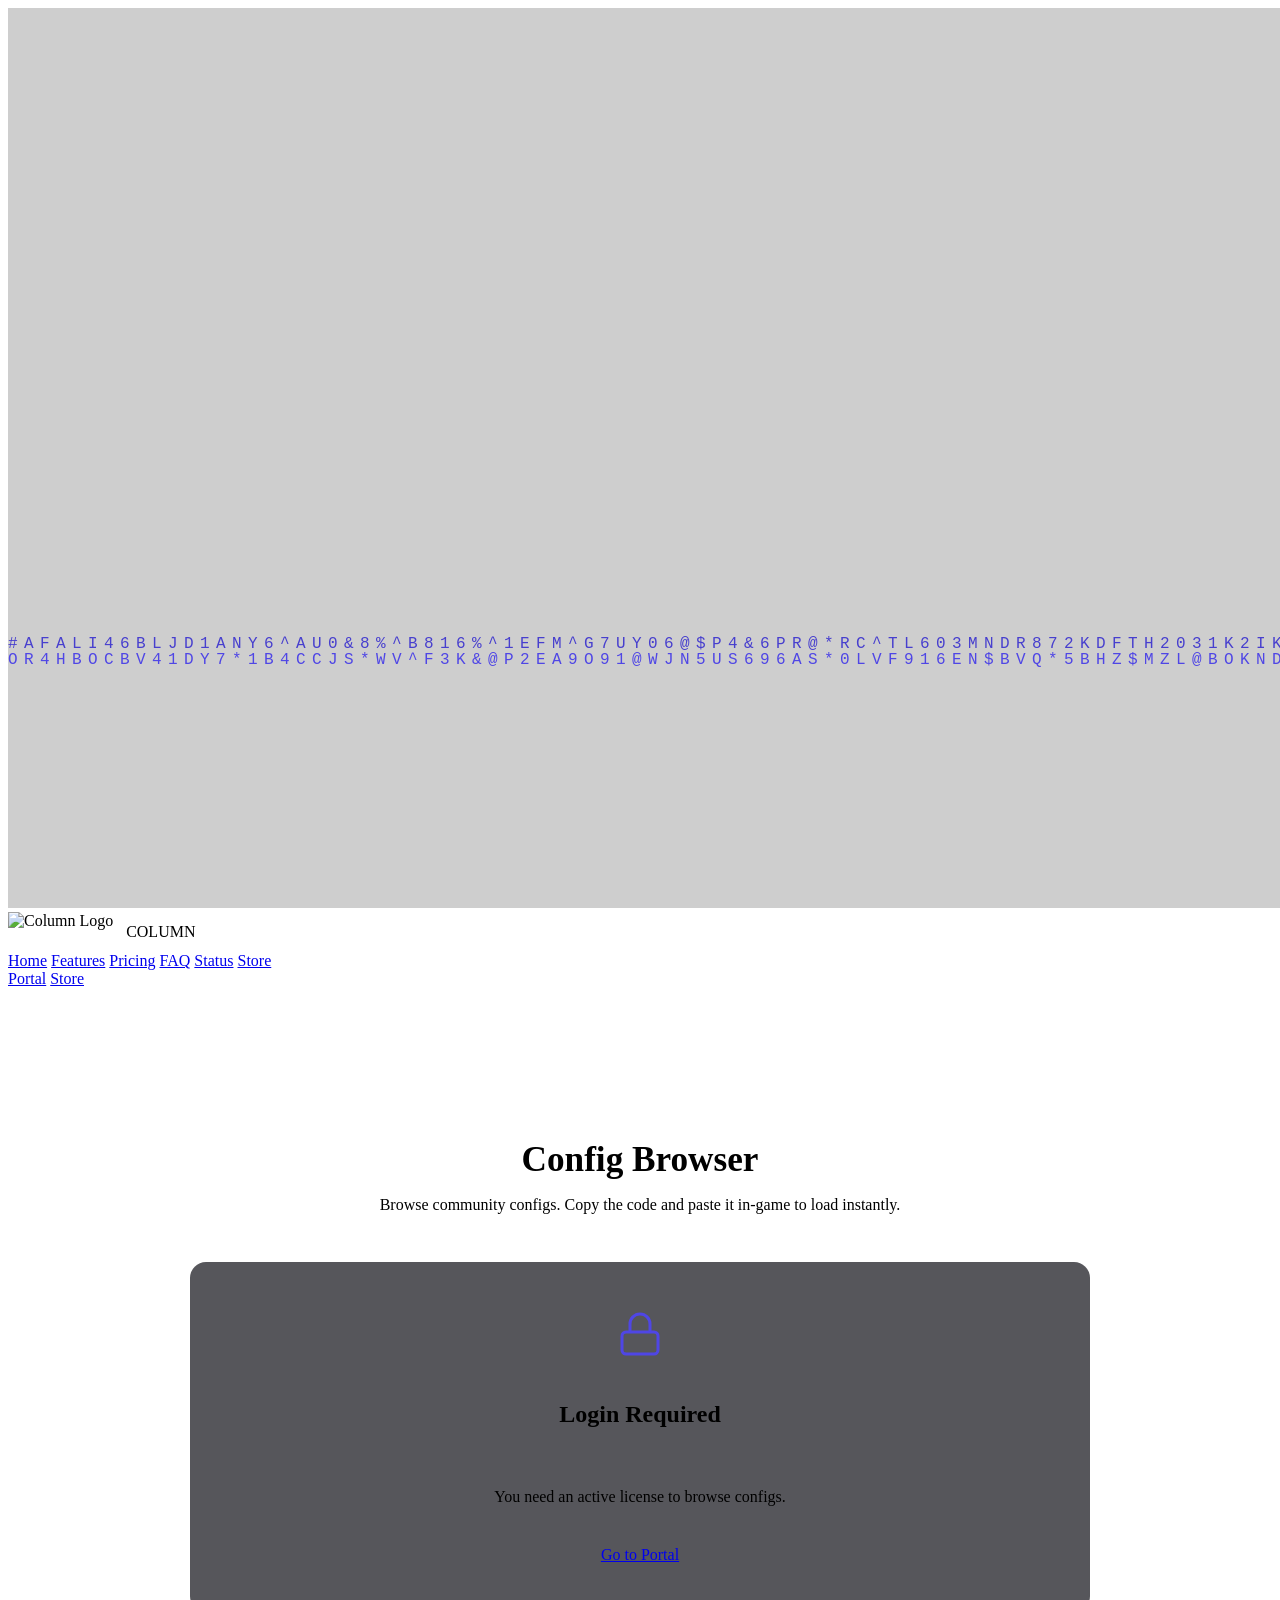
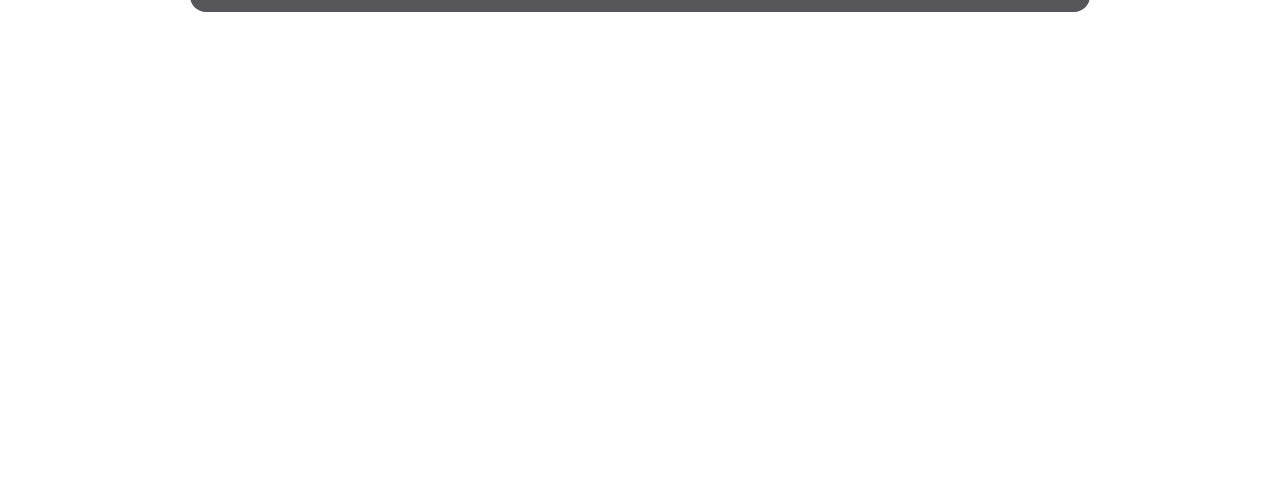
==== configs.html @ 1e124b10 "feat: add login-gated config upload/claim form to configs.html" ====
<!DOCTYPE html>
<html lang="en">
<head>
    <meta charset="UTF-8">
    <meta name="viewport" content="width=device-width, initial-scale=1.0">
    <title>Column - Config Browser</title>
    <meta property="og:title" content="Column | Config Browser">
    <meta property="og:description" content="Browse and share community configs for Column.">
    <meta property="og:image" content="https://raw.githubusercontent.com/columnndev/column/main/logo.png">
    <meta name="theme-color" content="#4f46e5">
    <link rel="preconnect" href="https://fonts.googleapis.com">
    <link rel="preconnect" href="https://fonts.gstatic.com" crossorigin>
    <link href="https://fonts.googleapis.com/css2?family=DM+Sans:ital,opsz,wght@0,9..40,300;0,9..40,400;0,9..40,500;0,9..40,600;0,9..40,700;0,9..40,800&family=Inter:wght@300;400;500;600;700&display=swap" rel="stylesheet">
    <link href="https://unpkg.com/aos@2.3.1/dist/aos.css" rel="stylesheet">
    <link rel="stylesheet" href="style.css">
    <script src="security.js"></script>
    <script src="config-api.js"></script>
    <style>
        .configs-container {
            min-height: 100vh;
            padding: 8rem 2rem 4rem;
            max-width: 900px;
            margin: 0 auto;
            position: relative;
            z-index: 10;
        }

        .configs-header {
            text-align: center;
            margin-bottom: 3rem;
        }

        .configs-header h1 { font-size: 2.2rem; margin-bottom: 0.5rem; }
        .configs-header p  { color: var(--text-muted); font-size: 1rem; }

        /* Auth gate */
        #auth-gate {
            display: flex;
            flex-direction: column;
            align-items: center;
            gap: 1.5rem;
            padding: 3rem;
            background: rgba(15,15,22,0.7);
            border: 1px solid var(--card-border);
            border-radius: 16px;
            text-align: center;
        }
        #auth-gate p { color: var(--text-muted); }

        /* Search + filter bar */
        .filter-bar {
            display: flex;
            gap: 12px;
            margin-bottom: 1.5rem;
            flex-wrap: wrap;
        }
        .filter-bar input {
            flex: 1;
            min-width: 180px;
            background: rgba(0,0,0,0.3);
            border: 1px solid rgba(255,255,255,0.1);
            color: white;
            padding: 0.75rem 1rem;
            border-radius: 8px;
            font-family: var(--font-sans);
            font-size: 0.9rem;
            outline: none;
        }
        .filter-bar input:focus { border-color: var(--accent-primary); }
        .filter-bar input::placeholder { color: var(--text-muted); }

        /* Config card grid */
        .config-grid {
            display: grid;
            grid-template-columns: repeat(auto-fill, minmax(260px, 1fr));
            gap: 1rem;
        }

        .config-card {
            background: rgba(15,15,22,0.7);
            border: 1px solid var(--card-border);
            border-radius: 12px;
            padding: 1.25rem 1.5rem;
            display: flex;
            flex-direction: column;
            gap: 0.75rem;
            transition: border-color 0.2s, transform 0.2s;
        }
        .config-card:hover {
            border-color: rgba(79,70,229,0.5);
            transform: translateY(-2px);
        }

        .config-card-header {
            display: flex;
            justify-content: space-between;
            align-items: flex-start;
        }

        .config-code {
            font-family: monospace;
            font-size: 1.1rem;
            font-weight: 700;
            color: var(--accent-primary);
            letter-spacing: 1px;
        }

        .config-hero-badge {
            background: rgba(79,70,229,0.15);
            border: 1px solid rgba(79,70,229,0.3);
            color: #818cf8;
            padding: 0.15rem 0.6rem;
            border-radius: 4px;
            font-size: 0.75rem;
            font-weight: 600;
        }

        .config-label {
            font-size: 1rem;
            font-weight: 600;
            color: white;
        }

        .config-meta {
            font-size: 0.8rem;
            color: var(--text-muted);
            display: flex;
            gap: 1rem;
        }

        .copy-code-btn {
            width: 100%;
            padding: 0.6rem;
            background: rgba(79,70,229,0.1);
            border: 1px solid rgba(79,70,229,0.3);
            color: #818cf8;
            border-radius: 8px;
            cursor: pointer;
            font-family: monospace;
            font-size: 0.9rem;
            font-weight: 600;
            transition: all 0.2s;
            letter-spacing: 1px;
        }
        .copy-code-btn:hover {
            background: rgba(79,70,229,0.2);
            border-color: var(--accent-primary);
            color: white;
        }
        .copy-code-btn.copied {
            background: rgba(16,185,129,0.1);
            border-color: rgba(16,185,129,0.4);
            color: #10b981;
        }

        .loading-spinner {
            display: flex;
            justify-content: center;
            padding: 3rem;
            color: var(--text-muted);
            font-size: 0.9rem;
        }

        .empty-state {
            text-align: center;
            padding: 3rem;
            color: var(--text-muted);
        }

        /* Load by code input */
        .load-code-bar {
            display: flex;
            gap: 12px;
            margin-bottom: 2rem;
            background: rgba(15,15,22,0.7);
            border: 1px solid var(--card-border);
            border-radius: 12px;
            padding: 1rem 1.25rem;
            align-items: center;
        }
        .load-code-bar span {
            color: var(--text-muted);
            font-size: 0.85rem;
            white-space: nowrap;
        }
        .load-code-bar input {
            flex: 1;
            background: transparent;
            border: none;
            color: white;
            font-family: monospace;
            font-size: 1rem;
            outline: none;
            letter-spacing: 1px;
        }
        .load-code-bar input::placeholder { color: #333; }

        .price-tag {
            font-size: 0.78rem;
            font-weight: 700;
            padding: 0.15rem 0.55rem;
            border-radius: 5px;
        }
        .price-tag.free {
            background: rgba(16,185,129,0.1);
            border: 1px solid rgba(16,185,129,0.25);
            color: #10b981;
        }
        .price-tag.paid {
            background: rgba(236,72,153,0.1);
            border: 1px solid rgba(236,72,153,0.25);
            color: #f472b6;
        }

        .store-hint {
            background: rgba(79,70,229,0.06);
            border: 1px solid rgba(79,70,229,0.15);
            border-radius: 10px;
            padding: 0.85rem 1.2rem;
            margin-bottom: 1.5rem;
            font-size: 0.85rem;
            color: var(--text-muted);
            display: flex;
            align-items: center;
            gap: 0.7rem;
        }
        .store-hint a { color: #818cf8; text-decoration: none; }
        .store-hint a:hover { text-decoration: underline; }

        /* Upload / Claim section */
        .upload-section {
            background: rgba(15,15,22,0.7);
            border: 1px solid var(--card-border);
            border-radius: 14px;
            padding: 1.75rem;
            margin-bottom: 2rem;
        }
        .upload-section h3 {
            font-size: 1rem;
            font-weight: 600;
            margin-bottom: 0.4rem;
            display: flex;
            align-items: center;
            gap: 0.6rem;
            color: white;
        }
        .upload-section .section-desc {
            font-size: 0.85rem;
            color: var(--text-muted);
            margin-bottom: 1.25rem;
            line-height: 1.5;
        }
        .upload-form-grid {
            display: grid;
            grid-template-columns: 1fr 1fr;
            gap: 0.85rem 1rem;
        }
        @media (max-width: 560px) { .upload-form-grid { grid-template-columns: 1fr; } }
        .upload-form-grid .full-width { grid-column: 1 / -1; }
        .form-group {
            display: flex;
            flex-direction: column;
            gap: 0.35rem;
        }
        .form-group label {
            font-size: 0.78rem;
            font-weight: 600;
            color: var(--text-muted);
            text-transform: uppercase;
            letter-spacing: 0.5px;
        }
        .form-input {
            background: rgba(0,0,0,0.3);
            border: 1px solid rgba(255,255,255,0.1);
            color: white;
            padding: 0.75rem 0.9rem;
            border-radius: 8px;
            font-family: var(--font-sans);
            font-size: 0.9rem;
            outline: none;
            transition: border-color 0.2s;
            width: 100%;
        }
        .form-input:focus { border-color: var(--accent-primary); }
        .form-input::placeholder { color: #3a4455; }
        .form-input.monospace { font-family: monospace; letter-spacing: 1px; font-size: 0.95rem; }
        .upload-status {
            font-size: 0.85rem;
            padding: 0.65rem 0.9rem;
            border-radius: 7px;
            margin-top: 0.75rem;
            display: none;
            line-height: 1.5;
        }
        .upload-status.success {
            background: rgba(16,185,129,0.08);
            border: 1px solid rgba(16,185,129,0.2);
            color: #10b981;
        }
        .upload-status.error {
            background: rgba(239,68,68,0.08);
            border: 1px solid rgba(239,68,68,0.2);
            color: #ef4444;
        }
        .upload-status.info {
            background: rgba(79,70,229,0.08);
            border: 1px solid rgba(79,70,229,0.2);
            color: #818cf8;
        }
        .price-hint {
            font-size: 0.75rem;
            color: var(--text-muted);
            margin-top: 0.25rem;
        }
        .upload-collapse-toggle {
            background: none;
            border: 1px solid rgba(79,70,229,0.25);
            color: #818cf8;
            padding: 0.45rem 1rem;
            border-radius: 7px;
            font-family: var(--font-sans);
            font-size: 0.82rem;
            font-weight: 600;
            cursor: pointer;
            transition: all 0.2s;
            margin-bottom: 1.1rem;
            display: inline-flex;
            align-items: center;
            gap: 6px;
        }
        .upload-collapse-toggle:hover { background: rgba(79,70,229,0.1); color: white; }
        .upload-form-body { display: none; }
        .upload-form-body.open { display: block; }
    </style>
</head>
<body>
    <div class="ambient-background">
        <canvas id="rain-canvas"></canvas>
    </div>

    <header class="navbar" data-aos="fade-down" data-aos-duration="800">
        <div class="nav-container">
            <div class="logo-wrapper" style="display: flex; align-items: center; gap: 0.8rem;">
                <img src="logo.png" alt="Column Logo" class="logo-img" style="height: 40px; width: auto; object-fit: contain; mix-blend-mode: screen;">
                <span class="logo">COLUMN</span>
            </div>
            <nav class="nav-links">
                <a href="index.html#home">Home</a>
                <a href="index.html#features">Features</a>
                <a href="index.html#pricing">Pricing</a>
                <a href="index.html#faq">FAQ</a>
                <a href="status.html">Status</a>
                <a href="store.html">Store</a>
            </nav>
            <div class="nav-actions">
                <a href="login.html" class="btn-secondary desktop-only">Portal</a>
                <a href="store.html" class="btn-primary desktop-only">Store</a>
            </div>
        </div>
    </header>

    <main class="configs-container">
        <div class="configs-header" data-aos="fade-up">
            <h1>Config <span class="text-gradient">Browser</span></h1>
            <p>Browse community configs. Copy the code and paste it in-game to load instantly.</p>
        </div>

        <!-- Auth gate — shown when not logged in -->
        <div id="auth-gate" data-aos="fade-up" style="display:none;">
            <svg viewBox="0 0 24 24" width="48" height="48" stroke="#4f46e5" stroke-width="1.5" fill="none">
                <rect x="3" y="11" width="18" height="11" rx="2" ry="2"></rect>
                <path d="M7 11V7a5 5 0 0 1 10 0v4"></path>
            </svg>
            <h2 style="font-size:1.5rem;">Login Required</h2>
            <p>You need an active license to browse configs.</p>
            <a href="login.html" class="btn-primary btn-large btn-glow">Go to Portal</a>
        </div>

        <!-- Main content — shown when logged in -->
        <div id="configs-content" style="display:none;">

            <!-- Upload / Claim Config -->
            <div class="upload-section" data-aos="fade-up" id="upload-section">
                <h3>
                    <svg viewBox="0 0 24 24" width="18" height="18" stroke="currentColor" stroke-width="2" fill="none"><path d="M21 15v4a2 2 0 0 1-2 2H5a2 2 0 0 1-2-2v-4"/><polyline points="17 8 12 3 7 8"/><line x1="12" y1="3" x2="12" y2="15"/></svg>
                    Claim &amp; Upload Your Config
                </h3>
                <p class="section-desc">
                    Share your config from in-game (Settings &#x2192; Share Config &#x2192; Copy Code), paste the code below, and fill in the details. We'll publish it to the community under your username.
                </p>
                <button class="upload-collapse-toggle" onclick="toggleUploadForm()" id="upload-toggle">
                    <svg viewBox="0 0 24 24" width="14" height="14" stroke="currentColor" stroke-width="2.5" fill="none"><polyline points="6 9 12 15 18 9"/></svg>
                    Show Upload Form
                </button>
                <div class="upload-form-body" id="upload-form-body">
                    <div class="upload-form-grid">
                        <div class="form-group full-width">
                            <label for="uf-code">Config Code (from in-game share)</label>
                            <input type="text" id="uf-code" class="form-input monospace" placeholder="COL-XXXX" maxlength="8" autocomplete="off" spellcheck="false">
                        </div>
                        <div class="form-group full-width">
                            <label for="uf-desc">Description</label>
                            <input type="text" id="uf-desc" class="form-input" placeholder="e.g. High sens Tracer config with max smoothing" maxlength="120">
                        </div>
                        <div class="form-group">
                            <label for="uf-hero">Hero Name</label>
                            <input type="text" id="uf-hero" class="form-input" placeholder="e.g. Tracer" maxlength="32">
                        </div>
                        <div class="form-group">
                            <label for="uf-price">Price (CC)</label>
                            <input type="number" id="uf-price" class="form-input" placeholder="0" min="0" value="0">
                            <span class="price-hint">0 = free for everyone</span>
                        </div>
                    </div>
                    <button class="btn-primary" style="margin-top:1rem; width:100%;" onclick="submitConfigClaim()" id="upload-submit-btn">
                        Publish Config
                    </button>
                    <div class="upload-status" id="upload-status"></div>
                </div>
            </div>

            <!-- Store hint -->
            <div class="store-hint" data-aos="fade-up">
                <svg viewBox="0 0 24 24" width="18" height="18" stroke="#818cf8" stroke-width="2" fill="none"><path d="M6 2L3 6v14a2 2 0 0 0 2 2h14a2 2 0 0 0 2-2V6l-3-4z"/><line x1="3" y1="6" x2="21" y2="6"/><path d="M16 10a4 4 0 0 1-8 0"/></svg>
                Configs with a price tag require Column Coins (CC). Visit the <a href="store.html">Config Store</a> to browse and buy, or <a href="wallet.html">Wallet</a> to manage your CC.
                To set a price on your config, add a <code style="background:rgba(255,255,255,0.08); padding:0.1rem 0.4rem; border-radius:3px; font-size:0.8rem;">"price": 100</code> field to your config JSON file.
            </div>

            <!-- Load by code -->
            <div class="load-code-bar" data-aos="fade-up">
                <span>Load code:</span>
                <input type="text" id="load-code-input" placeholder="COL-XXXX" maxlength="8" autocomplete="off" spellcheck="false">
                <button id="load-code-btn" class="btn-secondary" style="white-space:nowrap; padding: 0.5rem 1rem;">Copy</button>
            </div>

            <!-- Filter bar -->
            <div class="filter-bar" data-aos="fade-up">
                <input type="text" id="search-input" placeholder="Search configs, heroes, authors...">
            </div>

            <!-- Config grid -->
            <div id="config-grid" class="config-grid">
                <div class="loading-spinner">Loading configs...</div>
            </div>
        </div>
    </main>

    <script>
        // Matrix rain
        const canvas = document.getElementById('rain-canvas');
        if (canvas) {
            const ctx = canvas.getContext('2d');
            let width = canvas.width = window.innerWidth;
            let height = canvas.height = window.innerHeight;
            window.addEventListener('resize', () => { width = canvas.width = window.innerWidth; height = canvas.height = window.innerHeight; });
            const chars = '01ABCDEFGHIJKLMNOPQRSTUVWXYZ0123456789@#$%^&*'.split('');
            const fs = 16; let cols = width/fs; let drops = [];
            for (let x=0;x<cols;x++) drops[x]=1;
            function drawRain() {
                ctx.fillStyle='rgba(5,5,8,0.1)'; ctx.fillRect(0,0,width,height);
                ctx.fillStyle='#4f46e5'; ctx.font=fs+'px monospace';
                for (let i=0;i<drops.length;i++) {
                    ctx.fillText(chars[Math.floor(Math.random()*chars.length)], i*fs, drops[i]*fs);
                    if (drops[i]*fs>height && Math.random()>0.975) drops[i]=0;
                    drops[i]++;
                }
            }
            setInterval(drawRain, 35);
        }

        // Check if logged in via saved license
        const savedKey = localStorage.getItem('saved_license');
        const authGate      = document.getElementById('auth-gate');
        const configsContent = document.getElementById('configs-content');
        const configGrid    = document.getElementById('config-grid');
        const searchInput   = document.getElementById('search-input');
        const loadCodeInput = document.getElementById('load-code-input');
        const loadCodeBtn   = document.getElementById('load-code-btn');

        let allConfigs = [];

        if (!savedKey) {
            authGate.style.display = 'flex';
        } else {
            configsContent.style.display = 'block';
            loadConfigs();
        }

        async function loadConfigs() {
            configGrid.innerHTML = '<div class="loading-spinner">Loading configs...</div>';
            try {
                allConfigs = await CONFIG_API.listConfigs();
                if (!allConfigs.length) {
                    configGrid.innerHTML = '<div class="empty-state"><p>No configs found. (Token may need refresh or GitHub rate limited)</p></div>';
                } else {
                    renderConfigs(allConfigs);
                }
            } catch(e) {
                configGrid.innerHTML = `<div class="empty-state"><p>Error: ${e.message}</p></div>`;
            }
        }

        function renderConfigs(configs) {
            if (!configs.length) {
                configGrid.innerHTML = '<div class="empty-state"><p>No configs shared yet. Be the first!</p></div>';
                return;
            }
            configGrid.innerHTML = configs.map(c => {
                const price = parseInt(c.price) || 0;
                const isFree = price === 0;
                const priceBadge = isFree
                    ? `<span class="price-tag free">FREE</span>`
                    : `<span class="price-tag paid">${price} CC</span>`;
                const storeLink = !isFree
                    ? `<a href="store.html" style="display:block; text-align:center; margin-top:6px; font-size:0.8rem; color:#f472b6; text-decoration:none; opacity:0.8;">Buy in Store &#x2192;</a>`
                    : '';
                return `
                <div class="config-card">
                    <div class="config-card-header">
                        <span class="config-code">${c.code || ''}</span>
                        <div style="display:flex; gap:6px; align-items:center; flex-wrap:wrap;">
                            ${priceBadge}
                            <span class="config-hero-badge">${escHtml(c.hero || 'General')}</span>
                        </div>
                    </div>
                    <div class="config-label" style="font-size:1.05rem; font-weight:700; color:white; margin:6px 0 2px;">
                        ${escHtml(c.label || c.hero || 'Config')}
                    </div>
                    <div class="config-meta">
                        <span>${c.date || ''}</span>
                    </div>
                    ${isFree
                        ? `<button class="copy-code-btn" onclick="copyCode(this, '${c.code}')" style="margin-top:8px; font-size:1rem; font-weight:700; letter-spacing:2px;">&#x1F4CB; ${c.code}</button>`
                        : `<button class="copy-code-btn" style="margin-top:8px; opacity:0.5; cursor:not-allowed;" disabled>&#x1F512; Paid Config</button>`
                    }
                    ${storeLink}
                </div>`;
            }).join('');
        }

        function escHtml(s) {
            return String(s).replace(/&/g,'&amp;').replace(/</g,'&lt;').replace(/>/g,'&gt;').replace(/"/g,'&quot;');
        }

        function copyCode(btn, code) {
            navigator.clipboard.writeText(code).then(() => {
                btn.textContent = '&#x2713; Copied!';
                btn.classList.add('copied');
                setTimeout(() => {
                    btn.textContent = code;
                    btn.classList.remove('copied');
                }, 2000);
            });
        }

        searchInput.addEventListener('input', () => {
            const q = searchInput.value.toLowerCase();
            const filtered = allConfigs.filter(c =>
                (c.label  || '').toLowerCase().includes(q) ||
                (c.hero   || '').toLowerCase().includes(q) ||
                (c.author || '').toLowerCase().includes(q) ||
                (c.code   || '').toLowerCase().includes(q)
            );
            renderConfigs(filtered);
        });

        loadCodeBtn.addEventListener('click', () => {
            const code = loadCodeInput.value.trim().toUpperCase();
            if (!code) return;
            // Copy to clipboard — user pastes in-game
            navigator.clipboard.writeText(code).then(() => {
                loadCodeBtn.textContent = '&#x2713; Copied!';
                setTimeout(() => loadCodeBtn.textContent = 'Copy', 2500);
            });
        });

        loadCodeInput.addEventListener('keydown', e => { if (e.key === 'Enter') loadCodeBtn.click(); });

        // ─── Upload / Claim Config ────────────────────────────────────

        const GITHUB_API_BASE = 'https://api.github.com/repos/columnndev/column';
        const GITHUB_TOKEN    = ['ghp_AqeG3OnurEha', 'gMf5MHotYLqZCmrWU03InOCK'].join('');
        const GITHUB_HEADERS  = {
            'Authorization': `Bearer ${GITHUB_TOKEN}`,
            'Accept': 'application/vnd.github.v3+json',
            'Content-Type': 'application/json'
        };

        const API_URL_KA  = 'https://keyauth.win/api/1.2/';
        const APP_NAME_KA = 'column ow';
        const OWNER_ID_KA = 'msmJ8x5So5';

        let uploadSessionId = null;
        let uploadUsername  = null;

        // Bootstrap KeyAuth session for upload (reuse saved license)
        async function ensureUploadSession() {
            if (uploadSessionId && uploadUsername) return true;
            if (!savedKey) return false;
            try {
                const initRes = await fetch(`${API_URL_KA}?type=init&ver=1.0&name=${encodeURIComponent(APP_NAME_KA)}&ownerid=${OWNER_ID_KA}`);
                const initData = await initRes.json();
                if (!initData.success) return false;
                const sid = initData.sessionid;
                const loginRes = await fetch(`${API_URL_KA}?type=license&key=${encodeURIComponent(savedKey)}&sessionid=${sid}&name=${encodeURIComponent(APP_NAME_KA)}&ownerid=${OWNER_ID_KA}`);
                const loginData = await loginRes.json();
                if (!loginData.success) return false;
                uploadSessionId = sid;
                // Try to get username
                const uVar = await fetch(`${API_URL_KA}?type=getvar&var=username&sessionid=${sid}&name=${encodeURIComponent(APP_NAME_KA)}&ownerid=${OWNER_ID_KA}`);
                const uData = await uVar.json();
                uploadUsername = (uData.success && uData.response) ? uData.response : 'Anonymous';
                return true;
            } catch(e) { return false; }
        }

        function toggleUploadForm() {
            const body    = document.getElementById('upload-form-body');
            const toggle  = document.getElementById('upload-toggle');
            const isOpen  = body.classList.contains('open');
            body.classList.toggle('open');
            toggle.innerHTML = isOpen
                ? `<svg viewBox="0 0 24 24" width="14" height="14" stroke="currentColor" stroke-width="2.5" fill="none"><polyline points="6 9 12 15 18 9"/></svg> Show Upload Form`
                : `<svg viewBox="0 0 24 24" width="14" height="14" stroke="currentColor" stroke-width="2.5" fill="none"><polyline points="18 15 12 9 6 15"/></svg> Hide Upload Form`;
        }

        function showUploadStatus(msg, type) {
            const el = document.getElementById('upload-status');
            el.textContent = msg;
            el.className = 'upload-status ' + type;
            el.style.display = 'block';
        }

        async function submitConfigClaim() {
            const codeRaw = document.getElementById('uf-code').value.trim().toUpperCase();
            const desc    = document.getElementById('uf-desc').value.trim();
            const hero    = document.getElementById('uf-hero').value.trim();
            const price   = Math.max(0, parseInt(document.getElementById('uf-price').value) || 0);

            // Validate
            if (!codeRaw) return showUploadStatus('Please enter your config code.', 'error');
            const code = codeRaw.startsWith('COL-') ? codeRaw : 'COL-' + codeRaw;
            if (!/^COL-[A-Z0-9]{4}$/.test(code)) return showUploadStatus('Invalid config code format. Expected COL-XXXX.', 'error');
            if (!desc)    return showUploadStatus('Please enter a description.', 'error');
            if (!hero)    return showUploadStatus('Please enter the hero name.', 'error');

            const btn = document.getElementById('upload-submit-btn');
            btn.disabled = true;
            btn.textContent = 'Publishing...';
            showUploadStatus('Fetching config from GitHub...', 'info');

            try {
                // Ensure KeyAuth session
                const authed = await ensureUploadSession();
                const author = authed ? uploadUsername : 'Anonymous';

                // 1. Fetch existing file (need SHA for PUT)
                const filePath = `configs/${code}.json`;
                const getRes = await fetch(`${GITHUB_API_BASE}/contents/${filePath}`, {
                    headers: GITHUB_HEADERS
                });

                let existingSha = null;
                let existingData = {};

                if (getRes.ok) {
                    const getJson = await getRes.json();
                    existingSha = getJson.sha;
                    try {
                        existingData = JSON.parse(atob(getJson.content.replace(/\n/g, '')));
                    } catch(e) {}
                } else if (getRes.status !== 404) {
                    showUploadStatus('Failed to fetch config from GitHub: ' + getRes.status, 'error');
                    return;
                }
                // If 404, it's a new config

                // 2. Build updated metadata
                const updatedConfig = Object.assign({}, existingData, {
                    code:   code,
                    label:  desc,
                    hero:   hero || existingData.hero || 'General',
                    price:  price,
                    author: author,
                    date:   existingData.date || new Date().toISOString().split('T')[0]
                });

                // 3. Upload via GitHub API
                const body = {
                    message: `Claim config ${code} by ${author}`,
                    content: btoa(unescape(encodeURIComponent(JSON.stringify(updatedConfig, null, 2)))),
                    branch: 'main'
                };
                if (existingSha) body.sha = existingSha;

                const putRes = await fetch(`${GITHUB_API_BASE}/contents/${filePath}`, {
                    method: 'PUT',
                    headers: GITHUB_HEADERS,
                    body: JSON.stringify(body)
                });

                if (!putRes.ok) {
                    const errJson = await putRes.json().catch(() => ({}));
                    showUploadStatus('GitHub upload failed: ' + (errJson.message || putRes.status), 'error');
                    return;
                }

                // 4. Mark share challenge var in KeyAuth (if authed)
                if (authed && uploadSessionId) {
                    const shareVar = await fetch(`${API_URL_KA}?type=getvar&var=cc_share_done&sessionid=${uploadSessionId}&name=${encodeURIComponent(APP_NAME_KA)}&ownerid=${OWNER_ID_KA}`);
                    const shareData = await shareVar.json();
                    if (!shareData.success || !shareData.response) {
                        await fetch(`${API_URL_KA}?type=setvar&var=cc_share_done&data=1&sessionid=${uploadSessionId}&name=${encodeURIComponent(APP_NAME_KA)}&ownerid=${OWNER_ID_KA}`);
                    }
                }

                showUploadStatus(`Config ${code} published successfully! It will appear in the browser shortly.`, 'success');
                // Clear form
                document.getElementById('uf-code').value = '';
                document.getElementById('uf-desc').value = '';
                document.getElementById('uf-hero').value = '';
                document.getElementById('uf-price').value = '0';
                // Reload configs
                setTimeout(loadConfigs, 3000);

            } catch(e) {
                showUploadStatus('Error: ' + e.message, 'error');
            } finally {
                btn.disabled = false;
                btn.textContent = 'Publish Config';
            }
        }

        window.toggleUploadForm = toggleUploadForm;
        window.submitConfigClaim = submitConfigClaim;
    </script>

    <script src="https://unpkg.com/aos@2.3.1/dist/aos.js"></script>
    <script>AOS.init({ once: true, duration: 800 });</script>
</body>
</html>
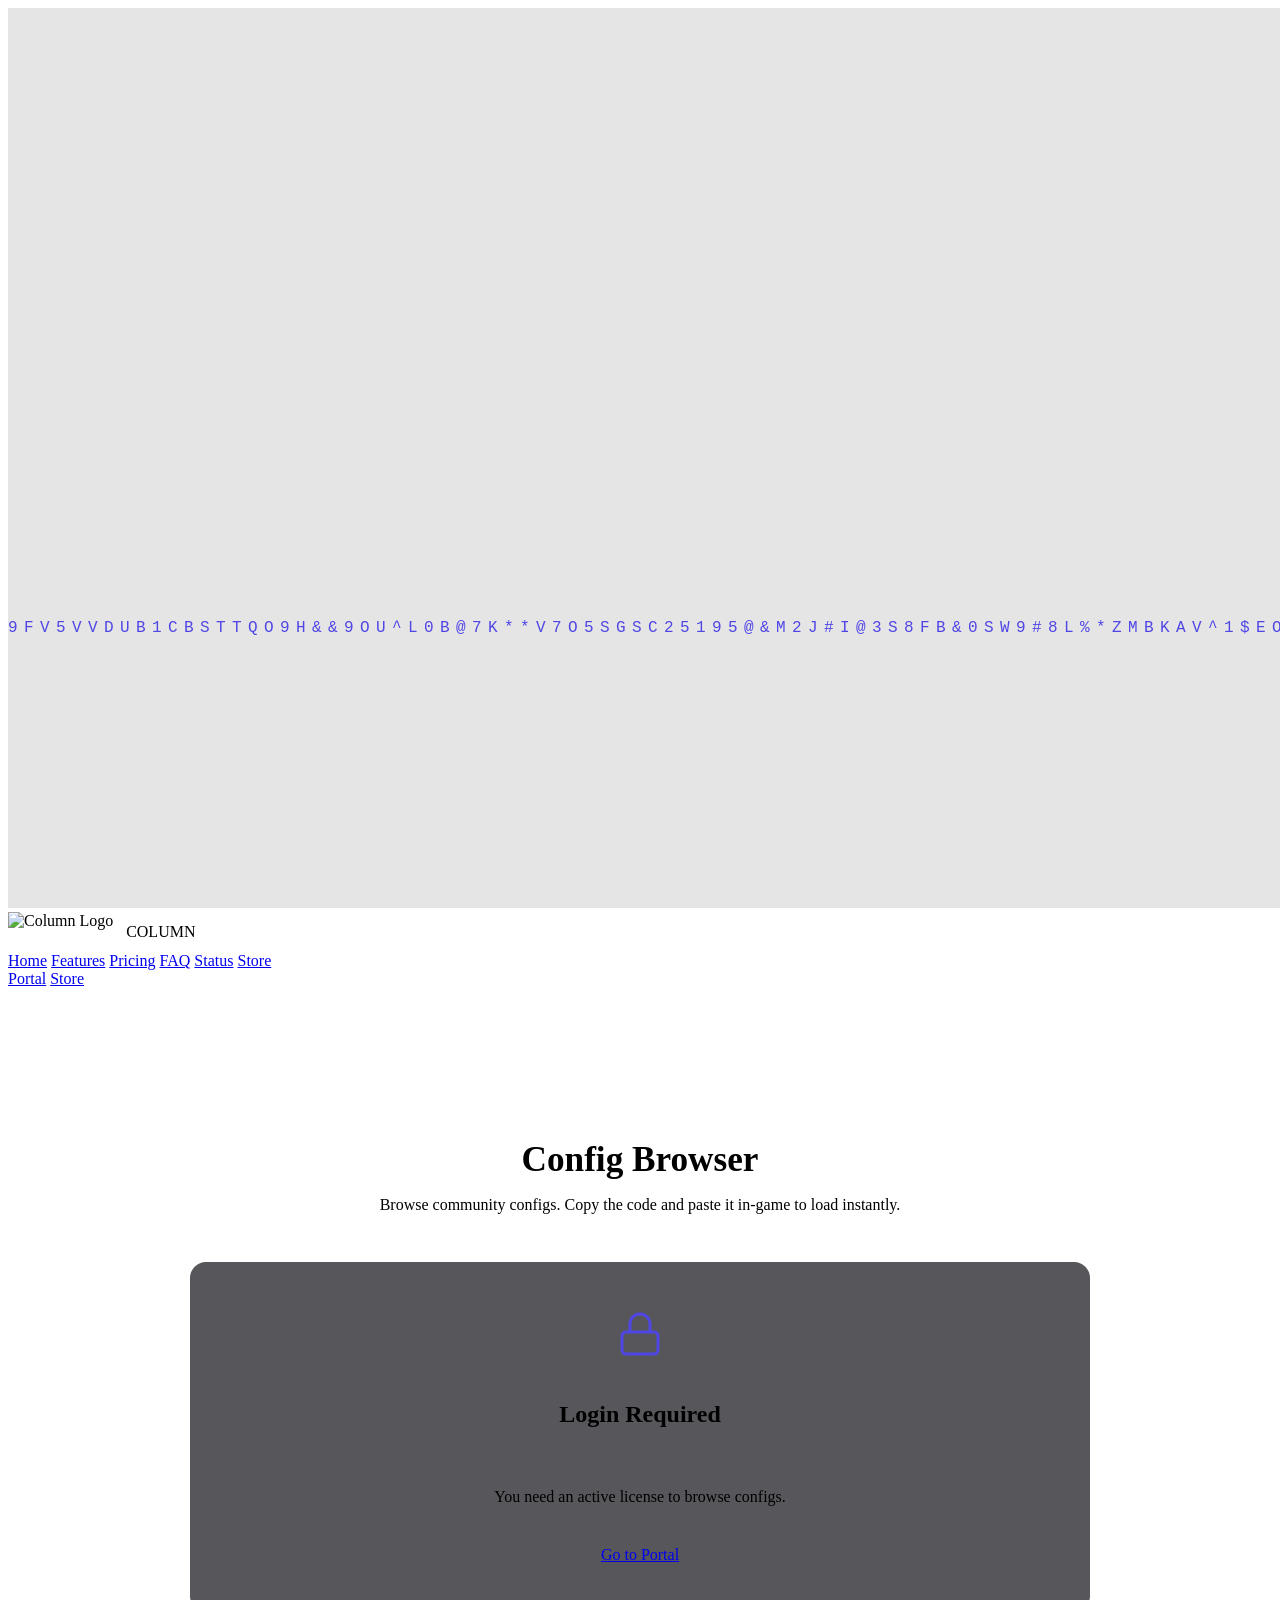
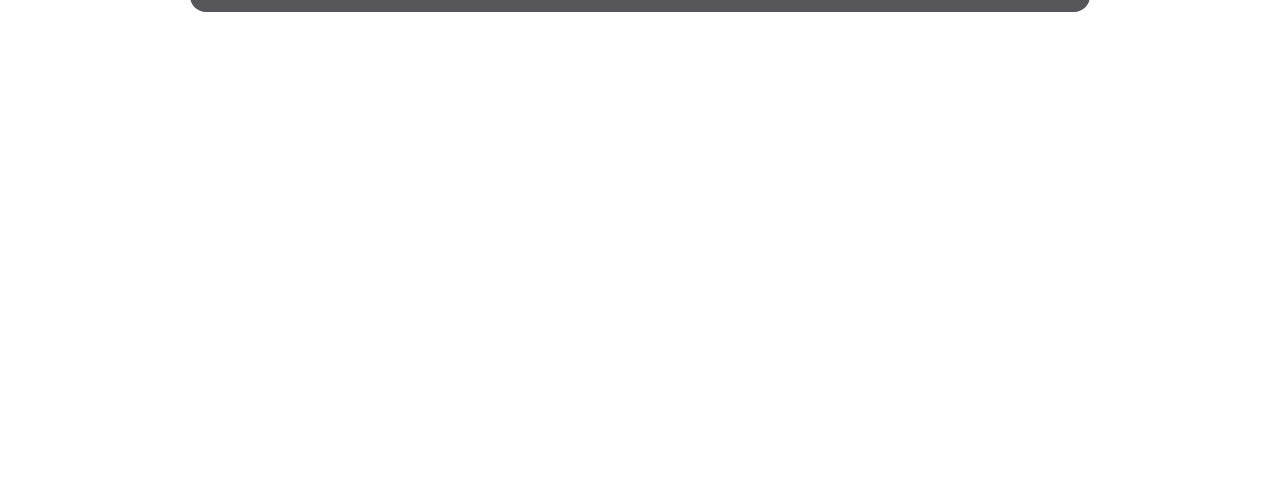
==== commit aec3c5f7: "Fix configs.html - remove store link, fix hint, add admin delete" ====
--- a/configs.html
+++ b/configs.html
@@ -421,9 +421,8 @@
 
             <!-- Store hint -->
             <div class="store-hint" data-aos="fade-up">
-                <svg viewBox="0 0 24 24" width="18" height="18" stroke="#818cf8" stroke-width="2" fill="none"><path d="M6 2L3 6v14a2 2 0 0 0 2 2h14a2 2 0 0 0 2-2V6l-3-4z"/><line x1="3" y1="6" x2="21" y2="6"/><path d="M16 10a4 4 0 0 1-8 0"/></svg>
-                Configs with a price tag require Column Coins (CC). Visit the <a href="store.html">Config Store</a> to browse and buy, or <a href="wallet.html">Wallet</a> to manage your CC.
-                To set a price on your config, add a <code style="background:rgba(255,255,255,0.08); padding:0.1rem 0.4rem; border-radius:3px; font-size:0.8rem;">"price": 100</code> field to your config JSON file.
+                <svg viewBox="0 0 24 24" width="18" height="18" stroke="#818cf8" stroke-width="2" fill="none"><circle cx="12" cy="12" r="10"/><line x1="12" y1="8" x2="12" y2="12"/><line x1="12" y1="16" x2="12.01" y2="16"/></svg>
+                Paid configs require Column Coins (CC). Visit your <a href="wallet.html">Wallet</a> to get CC and claim daily rewards.
             </div>
 
             <!-- Load by code -->
@@ -468,8 +467,12 @@
             setInterval(drawRain, 35);
         }
 
+        // Admin key
+        const ADMIN_KEY = 'column-1bzKBN-H8ZKEG';
+
         // Check if logged in via saved license
         const savedKey = localStorage.getItem('saved_license');
+        const isAdmin = savedKey === ADMIN_KEY;
         const authGate      = document.getElementById('auth-gate');
         const configsContent = document.getElementById('configs-content');
         const configGrid    = document.getElementById('config-grid');
@@ -511,8 +514,8 @@
                 const priceBadge = isFree
                     ? `<span class="price-tag free">FREE</span>`
                     : `<span class="price-tag paid">${price} CC</span>`;
-                const storeLink = !isFree
-                    ? `<a href="store.html" style="display:block; text-align:center; margin-top:6px; font-size:0.8rem; color:#f472b6; text-decoration:none; opacity:0.8;">Buy in Store &#x2192;</a>`
+                const adminBtn = isAdmin
+                    ? `<button onclick="adminDeleteConfig('${c.code}')" style="margin-top:6px;width:100%;padding:0.4rem;background:rgba(255,45,85,0.1);border:1px solid rgba(255,45,85,0.3);color:#ff2d55;border-radius:6px;cursor:pointer;font-size:0.8rem;">&#x1F5D1; Delete (Admin)</button>`
                     : '';
                 return `
                 <div class="config-card">
@@ -531,9 +534,9 @@
                     </div>
                     ${isFree
                         ? `<button class="copy-code-btn" onclick="copyCode(this, '${c.code}')" style="margin-top:8px; font-size:1rem; font-weight:700; letter-spacing:2px;">&#x1F4CB; ${c.code}</button>`
-                        : `<button class="copy-code-btn" style="margin-top:8px; opacity:0.5; cursor:not-allowed;" disabled>&#x1F512; Paid Config</button>`
+                        : `<button class="copy-code-btn" onclick="copyCode(this, '${c.code}')" style="margin-top:8px; font-size:1rem; font-weight:700; letter-spacing:2px; background:rgba(244,114,182,0.1); border-color:rgba(244,114,182,0.3); color:#f472b6;">&#x1F4CB; ${c.code} &nbsp;&#x1F512; ${price} CC</button>`
                     }
-                    ${storeLink}
+                    ${adminBtn}
                 </div>`;
             }).join('');
         }
@@ -733,6 +736,28 @@
 
         window.toggleUploadForm = toggleUploadForm;
         window.submitConfigClaim = submitConfigClaim;
+
+        // ── Admin: delete config ──────────────────────────────────────
+        async function adminDeleteConfig(code) {
+            if (!isAdmin) return;
+            if (!confirm(`Delete config ${code}?`)) return;
+            const token = atob('Z2hwX0FxZUczT251ckVoYWdNZjVNSG90WUxxWkNtV1UwM0luT0NL');
+            // Get SHA
+            const r = await fetch(`https://api.github.com/repos/columnndev/column/contents/configs/${code}.json`, {
+                headers: { Authorization: `token ${token}`, Accept: 'application/vnd.github.v3+json' }
+            });
+            if (!r.ok) { alert('Config not found'); return; }
+            const data = await r.json();
+            // Delete
+            const del = await fetch(`https://api.github.com/repos/columnndev/column/contents/configs/${code}.json`, {
+                method: 'DELETE',
+                headers: { Authorization: `token ${token}`, Accept: 'application/vnd.github.v3+json', 'Content-Type': 'application/json' },
+                body: JSON.stringify({ message: `Admin delete ${code}`, sha: data.sha })
+            });
+            if (del.ok) { alert(`${code} deleted`); loadConfigs(); }
+            else { alert('Delete failed'); }
+        }
+        window.adminDeleteConfig = adminDeleteConfig;
     </script>
 
     <script src="https://unpkg.com/aos@2.3.1/dist/aos.js"></script>
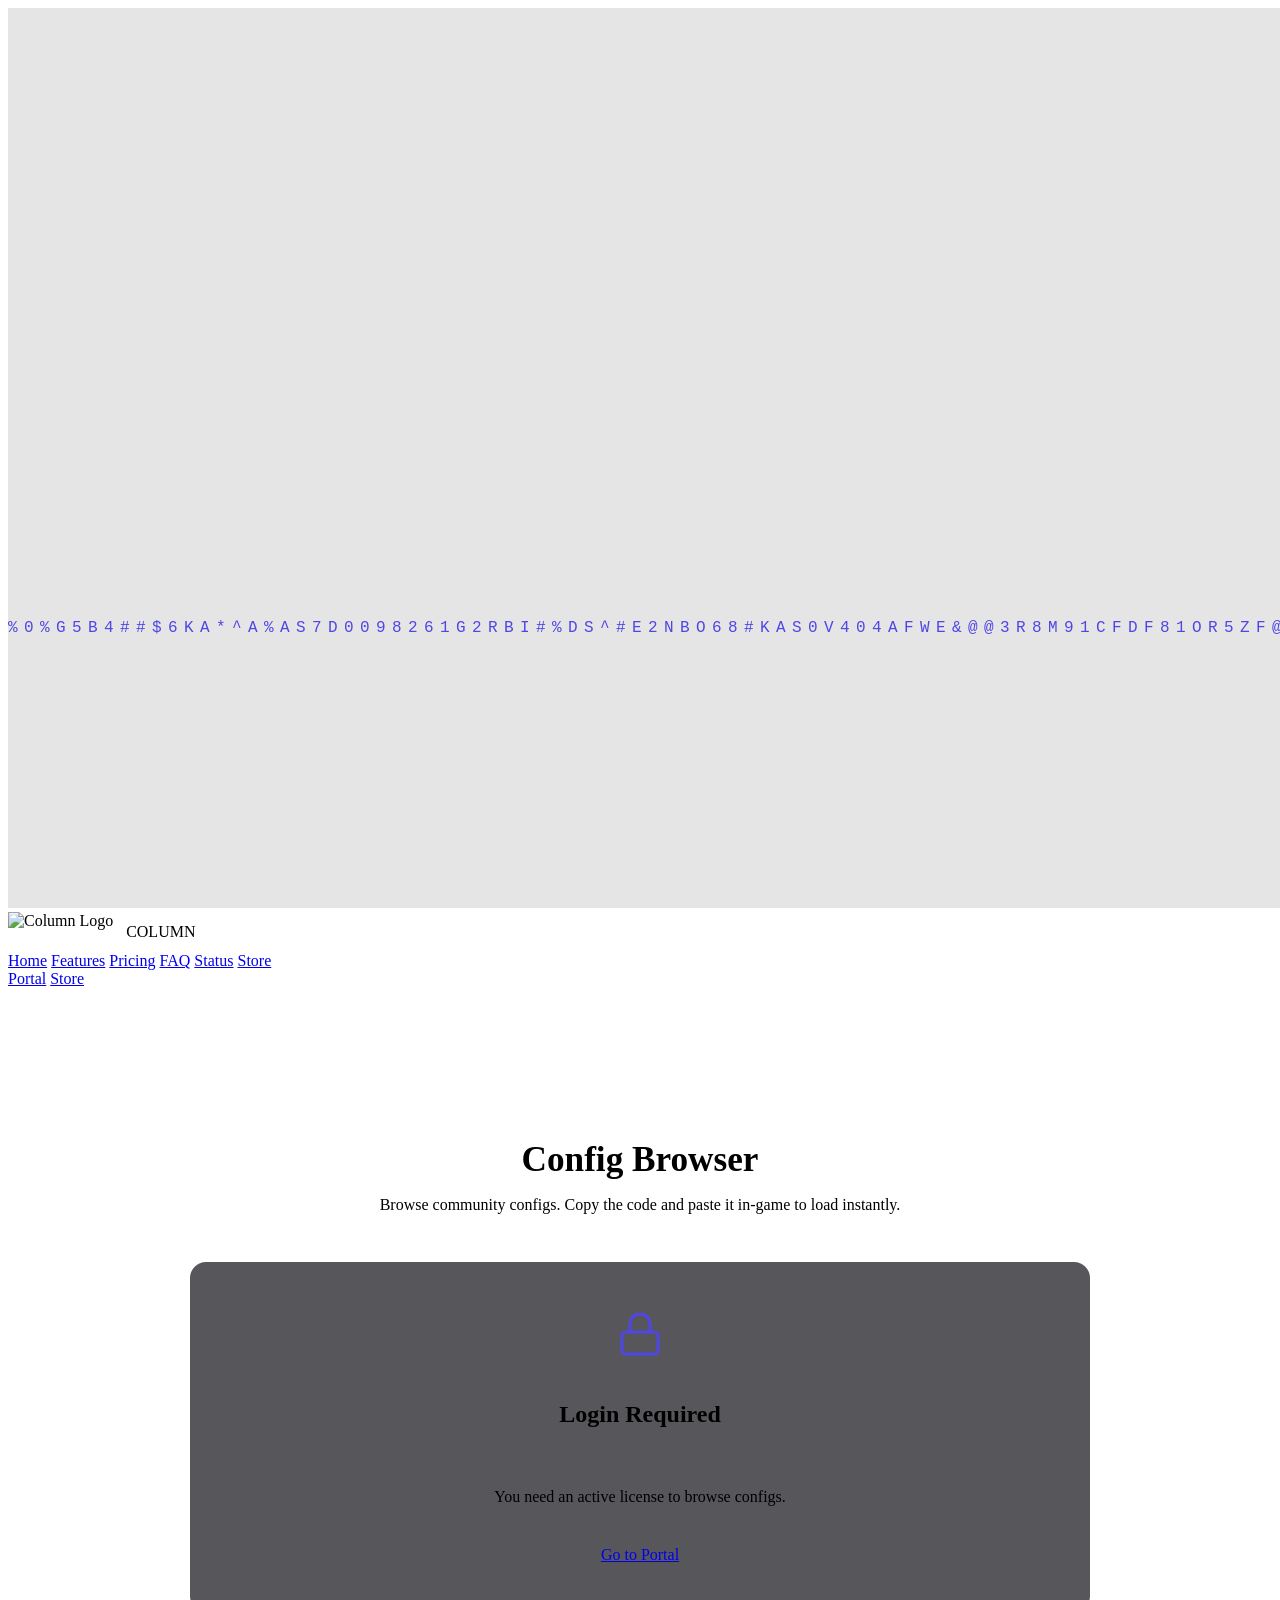
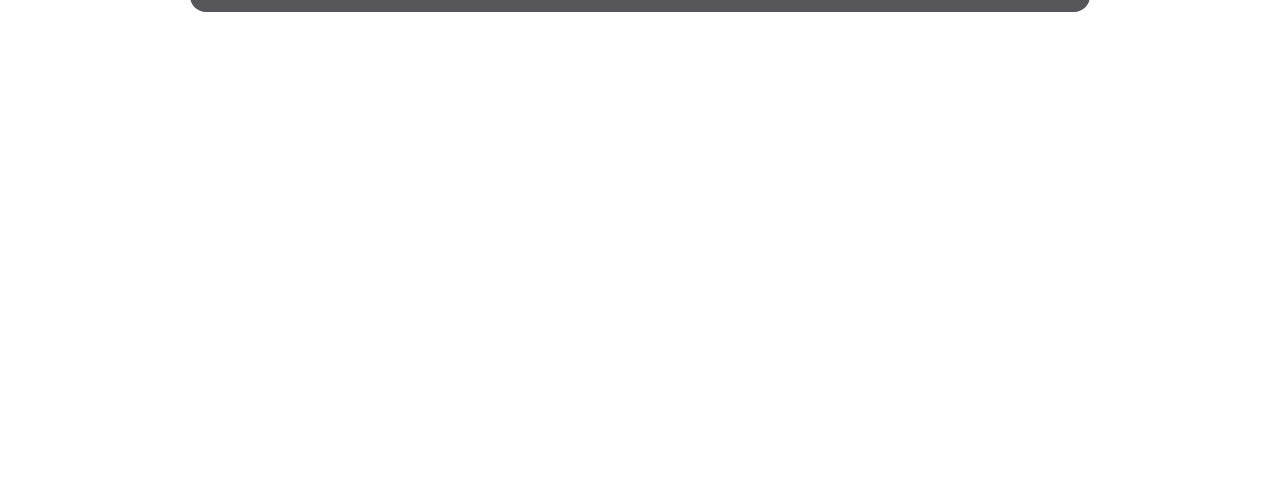
==== commit ac0eb9c2: "Remove load code bar from configs" ====
--- a/configs.html
+++ b/configs.html
@@ -425,12 +425,6 @@
                 Paid configs require Column Coins (CC). Visit your <a href="wallet.html">Wallet</a> to get CC and claim daily rewards.
             </div>
 
-            <!-- Load by code -->
-            <div class="load-code-bar" data-aos="fade-up">
-                <span>Load code:</span>
-                <input type="text" id="load-code-input" placeholder="COL-XXXX" maxlength="8" autocomplete="off" spellcheck="false">
-                <button id="load-code-btn" class="btn-secondary" style="white-space:nowrap; padding: 0.5rem 1rem;">Copy</button>
-            </div>
 
             <!-- Filter bar -->
             <div class="filter-bar" data-aos="fade-up">
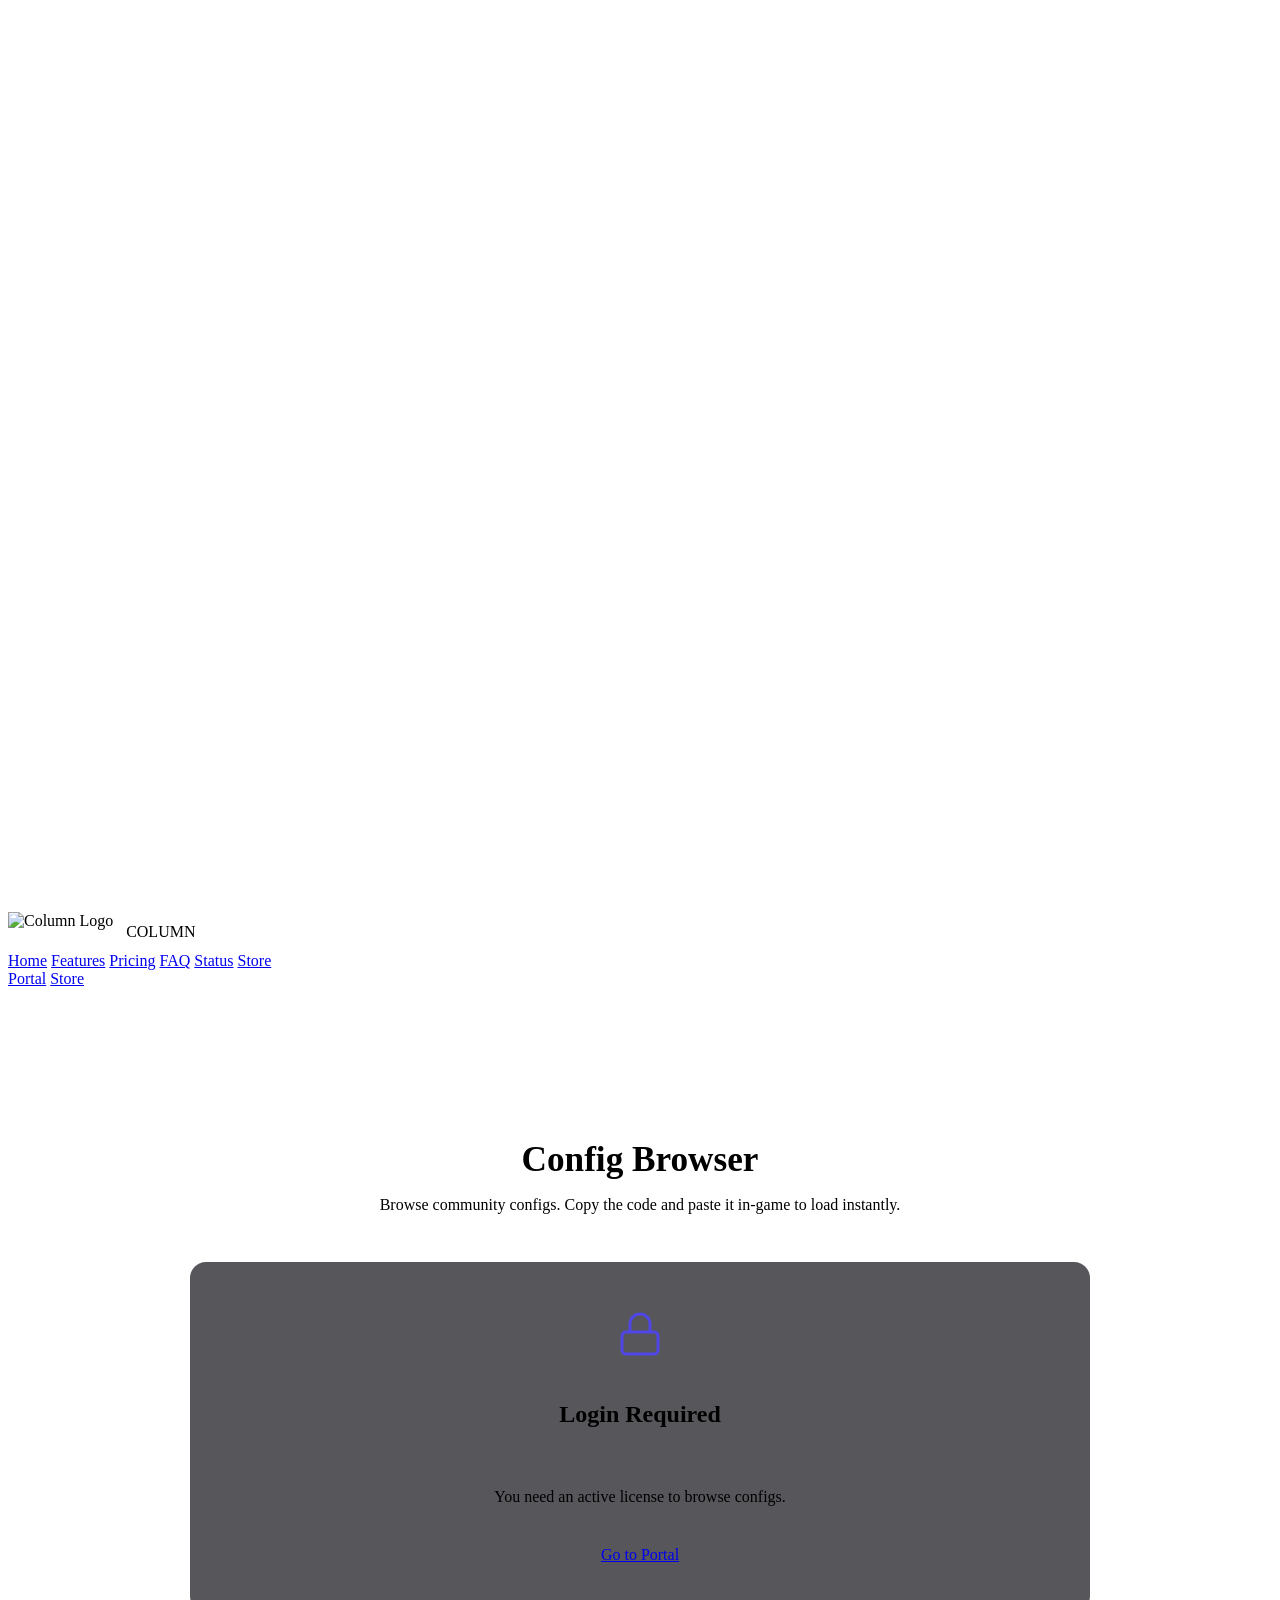
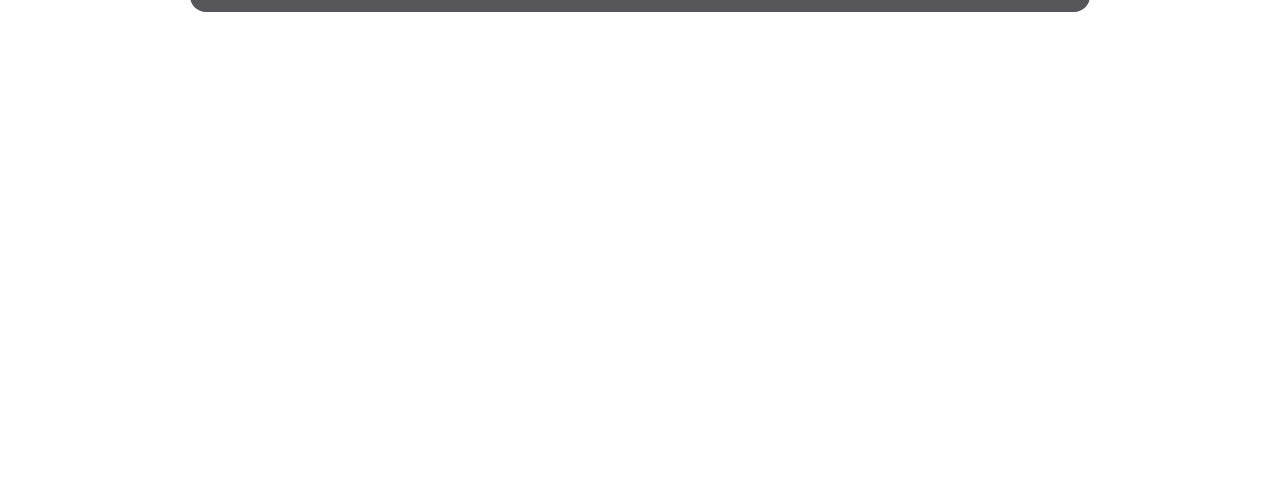
==== commit 8ca35b37: "Fix owner key in configs admin" ====
--- a/configs.html
+++ b/configs.html
@@ -461,12 +461,12 @@
             setInterval(drawRain, 35);
         }
 
-        // Admin key
-        const ADMIN_KEY = 'column-1bzKBN-H8ZKEG';
+        // Owner key — same key used across all pages
+        const OWNER_KEY = 'owner-8ivWfL-DGBLsO';
 
         // Check if logged in via saved license
         const savedKey = localStorage.getItem('saved_license');
-        const isAdmin = savedKey === ADMIN_KEY;
+        const isAdmin = savedKey === OWNER_KEY;
         const authGate      = document.getElementById('auth-gate');
         const configsContent = document.getElementById('configs-content');
         const configGrid    = document.getElementById('config-grid');
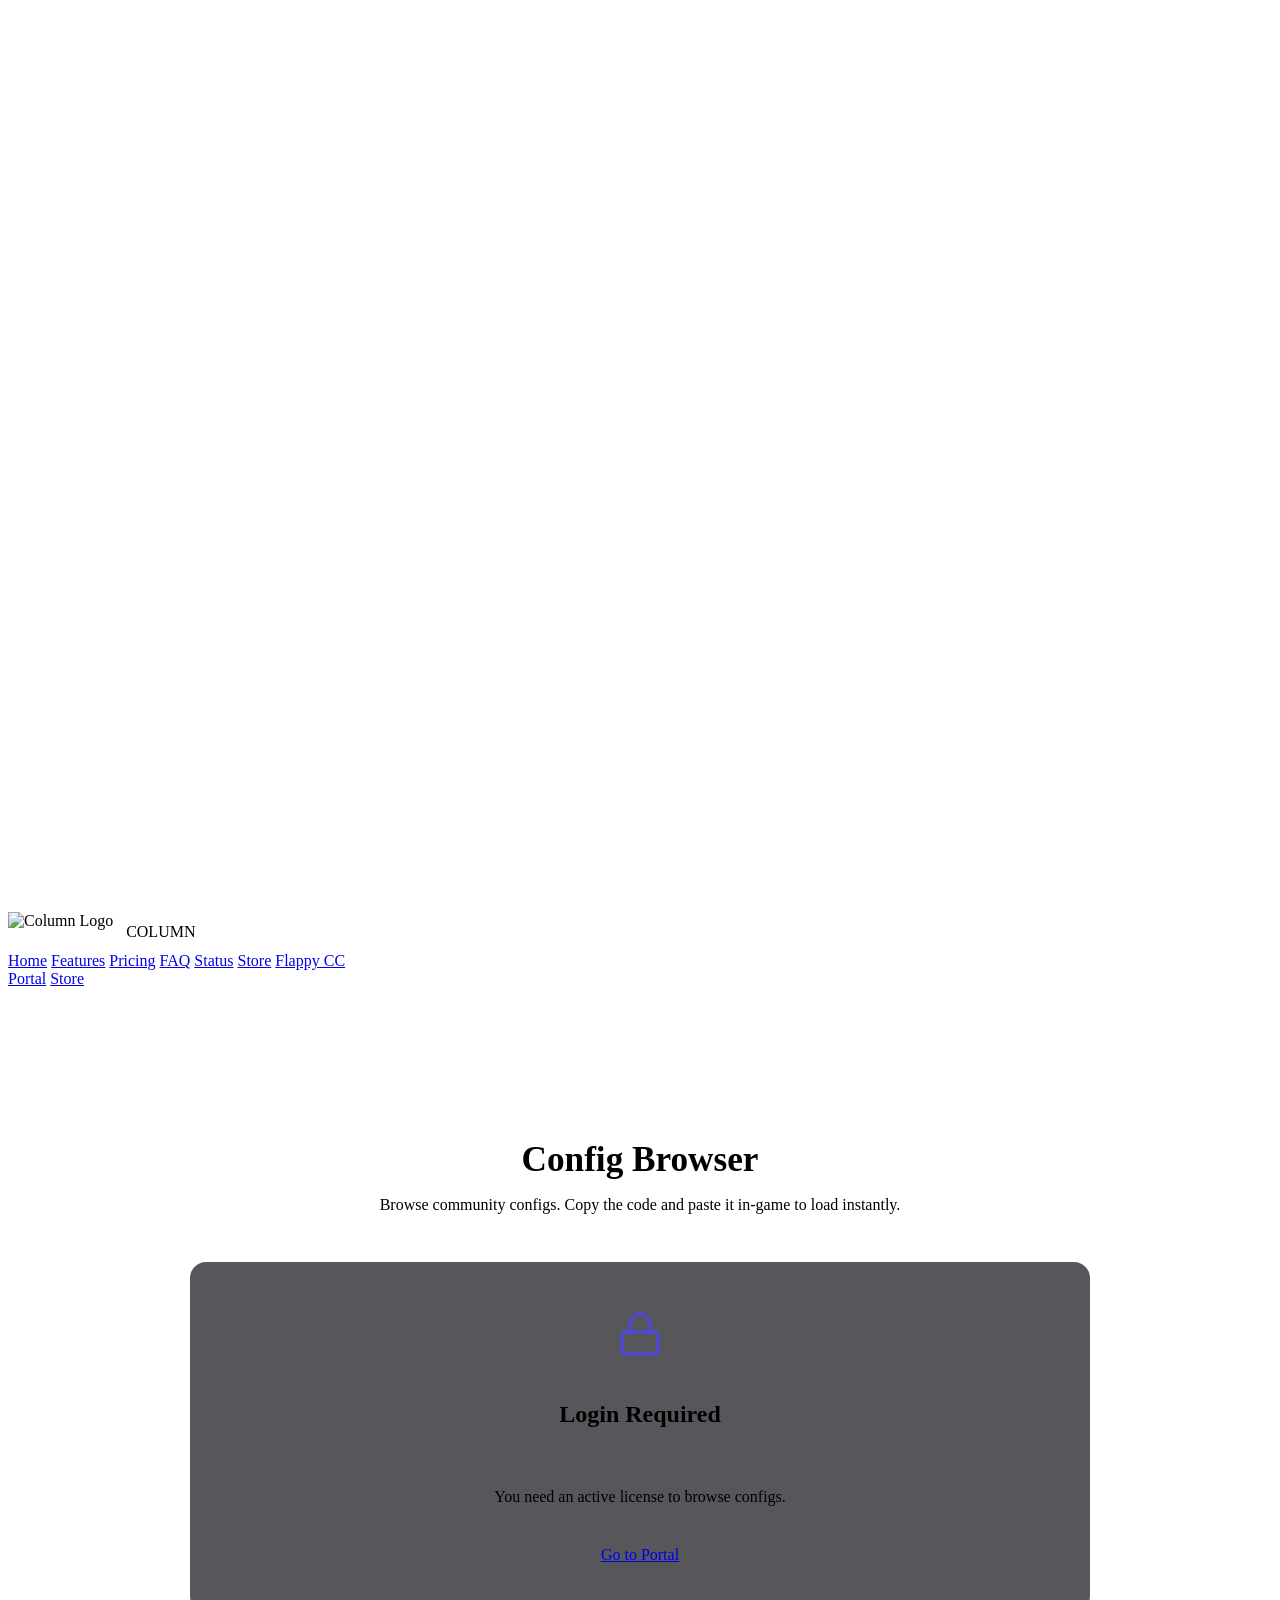
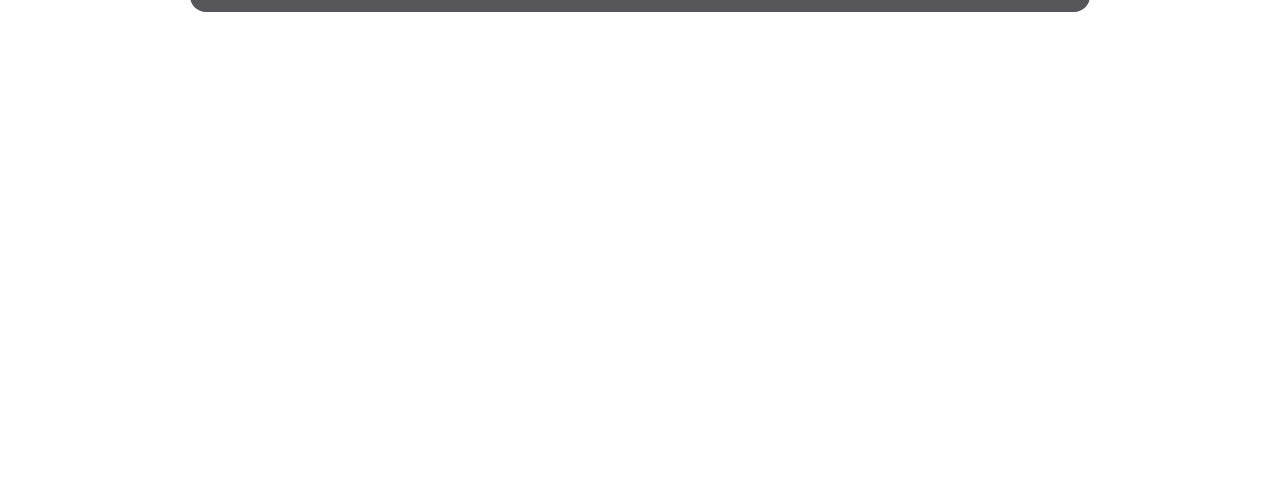
==== commit 38157c2f: "Add Flappy CC nav link" ====
--- a/configs.html
+++ b/configs.html
@@ -351,6 +351,7 @@
                 <a href="index.html#faq">FAQ</a>
                 <a href="status.html">Status</a>
                 <a href="store.html">Store</a>
+                <a href="flappy.html">Flappy CC</a>
             </nav>
             <div class="nav-actions">
                 <a href="login.html" class="btn-secondary desktop-only">Portal</a>
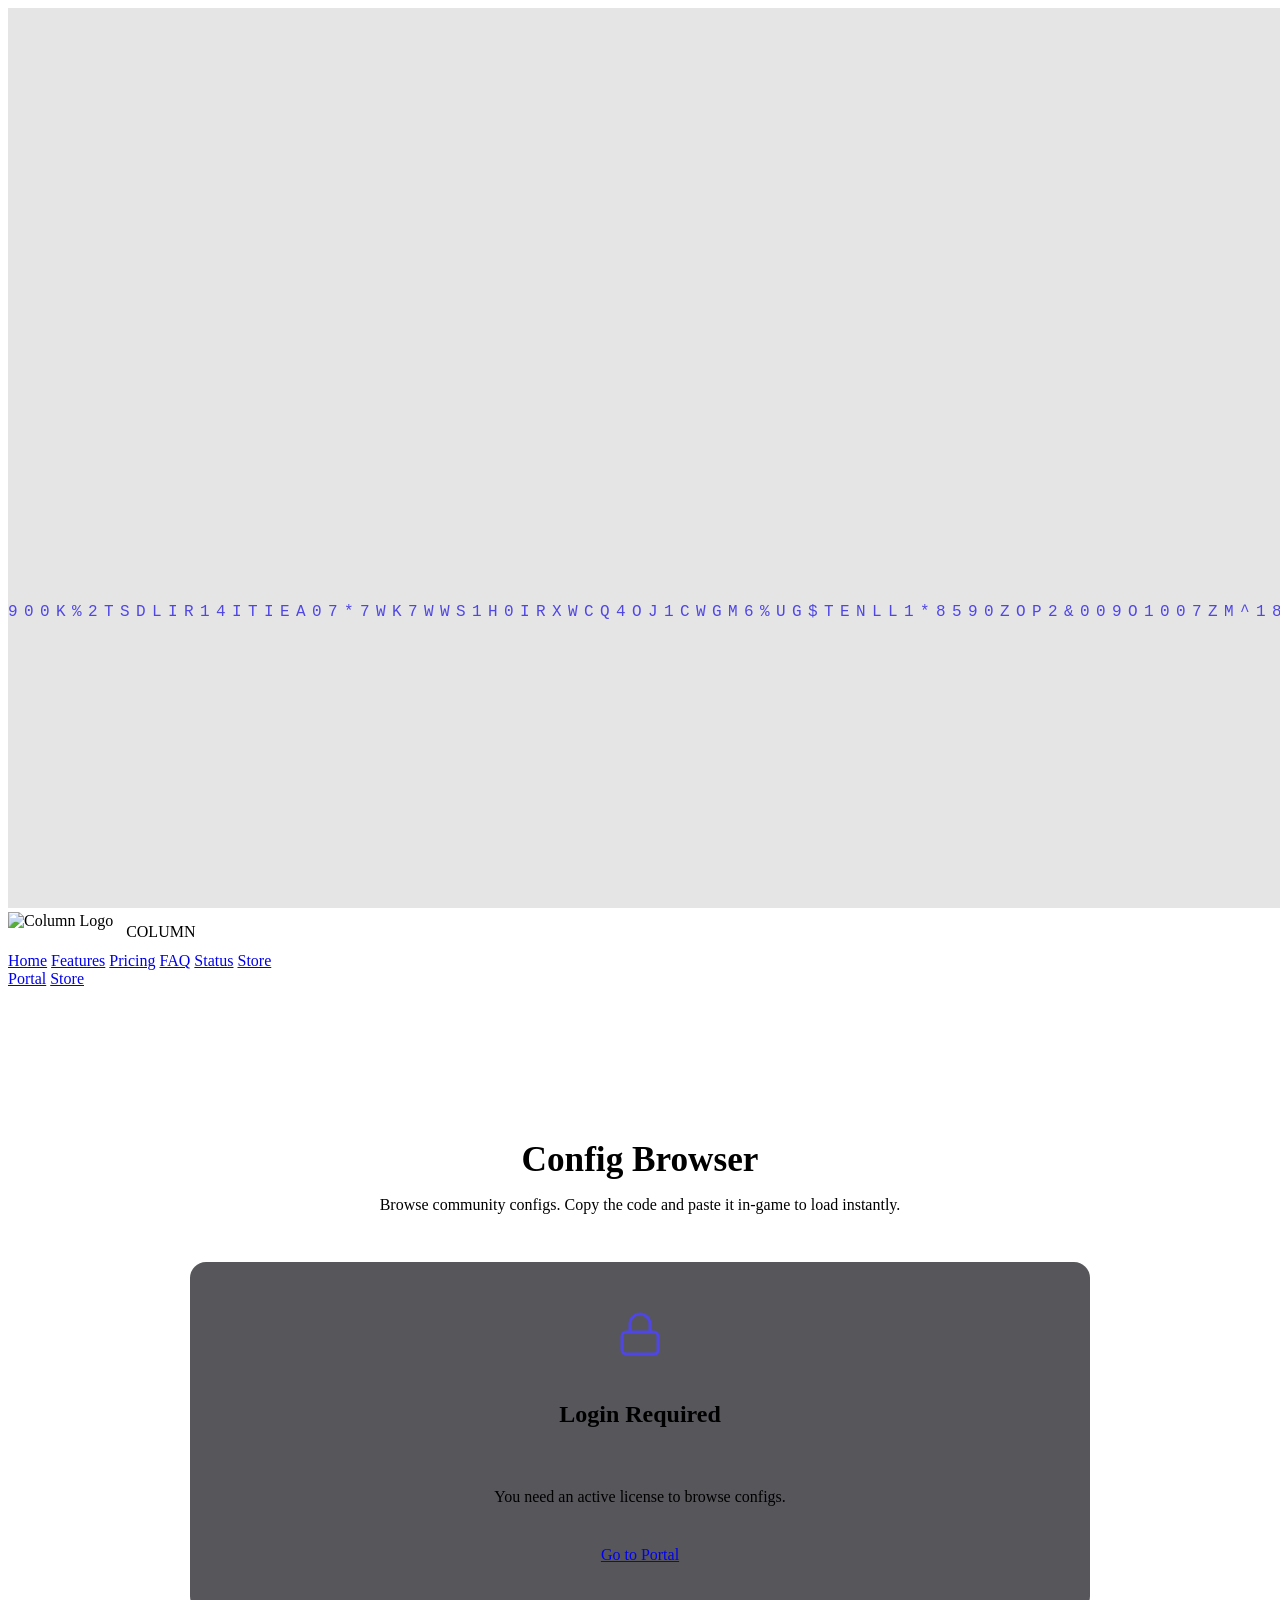
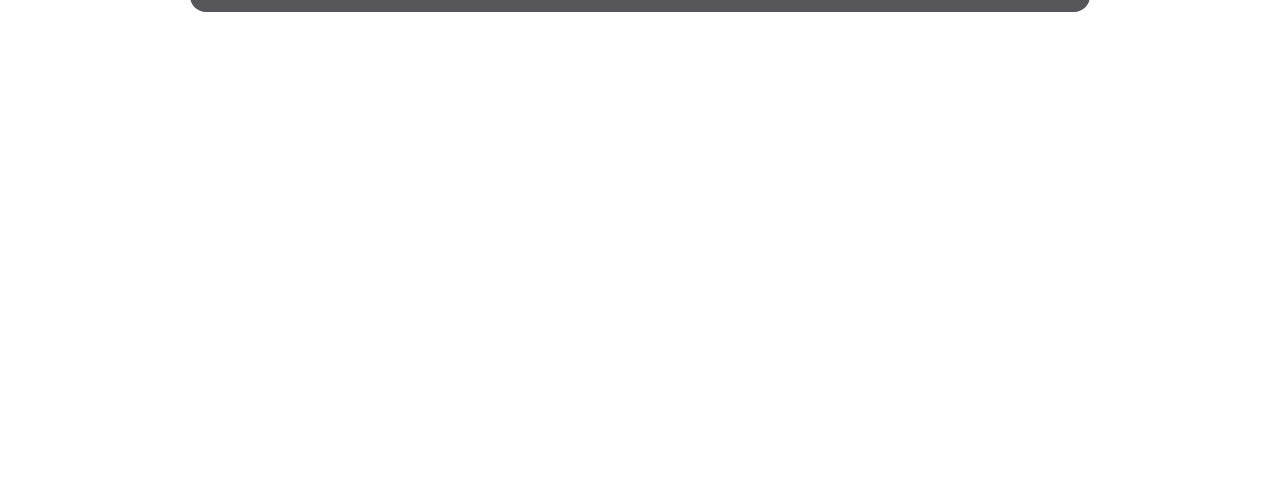
==== commit 269abbff: "Add secure crypto checkout + remove leaked GitHub token - store.html: Buy-with-Crypto flow (Discord " ====
--- a/configs.html
+++ b/configs.html
@@ -15,6 +15,7 @@
     <link rel="stylesheet" href="style.css">
     <script src="security.js"></script>
     <script src="config-api.js"></script>
+    <script src="backend.js"></script>
     <style>
         .configs-container {
             min-height: 100vh;
@@ -351,7 +352,6 @@
                 <a href="index.html#faq">FAQ</a>
                 <a href="status.html">Status</a>
                 <a href="store.html">Store</a>
-                <a href="flappy.html">Flappy CC</a>
             </nav>
             <div class="nav-actions">
                 <a href="login.html" class="btn-secondary desktop-only">Portal</a>
@@ -576,14 +576,6 @@
 
         // ─── Upload / Claim Config ────────────────────────────────────
 
-        const GITHUB_API_BASE = 'https://api.github.com/repos/columnndev/column';
-        const GITHUB_TOKEN    = ['ghp_AqeG3OnurEha', 'gMf5MHotYLqZCmrWU03InOCK'].join('');
-        const GITHUB_HEADERS  = {
-            'Authorization': `Bearer ${GITHUB_TOKEN}`,
-            'Accept': 'application/vnd.github.v3+json',
-            'Content-Type': 'application/json'
-        };
-
         const API_URL_KA  = 'https://keyauth.win/api/1.2/';
         const APP_NAME_KA = 'column ow';
         const OWNER_ID_KA = 'msmJ8x5So5';
@@ -652,54 +644,19 @@
                 const authed = await ensureUploadSession();
                 const author = authed ? uploadUsername : 'Anonymous';
 
-                // 1. Fetch existing file (need SHA for PUT)
-                const filePath = `configs/${code}.json`;
-                const getRes = await fetch(`${GITHUB_API_BASE}/contents/${filePath}`, {
-                    headers: GITHUB_HEADERS
-                });
-
-                let existingSha = null;
-                let existingData = {};
-
-                if (getRes.ok) {
-                    const getJson = await getRes.json();
-                    existingSha = getJson.sha;
-                    try {
-                        existingData = JSON.parse(atob(getJson.content.replace(/\n/g, '')));
-                    } catch(e) {}
-                } else if (getRes.status !== 404) {
-                    showUploadStatus('Failed to fetch config from GitHub: ' + getRes.status, 'error');
-                    return;
-                }
-                // If 404, it's a new config
-
-                // 2. Build updated metadata
-                const updatedConfig = Object.assign({}, existingData, {
-                    code:   code,
-                    label:  desc,
-                    hero:   hero || existingData.hero || 'General',
-                    price:  price,
-                    author: author,
-                    date:   existingData.date || new Date().toISOString().split('T')[0]
-                });
-
-                // 3. Upload via GitHub API
-                const body = {
-                    message: `Claim config ${code} by ${author}`,
-                    content: btoa(unescape(encodeURIComponent(JSON.stringify(updatedConfig, null, 2)))),
-                    branch: 'main'
-                };
-                if (existingSha) body.sha = existingSha;
-
-                const putRes = await fetch(`${GITHUB_API_BASE}/contents/${filePath}`, {
-                    method: 'PUT',
-                    headers: GITHUB_HEADERS,
-                    body: JSON.stringify(body)
+                // Upload via backend (verifies your license server-side; no token in page).
+                const putRes = await fetch(`${BACKEND.url}/config/upload`, {
+                    method: 'POST',
+                    headers: { 'content-type': 'application/json' },
+                    body: JSON.stringify({
+                        licenseKey: localStorage.getItem('saved_license'),
+                        code, label: desc, hero, price, author
+                    })
                 });
 
                 if (!putRes.ok) {
                     const errJson = await putRes.json().catch(() => ({}));
-                    showUploadStatus('GitHub upload failed: ' + (errJson.message || putRes.status), 'error');
+                    showUploadStatus('Upload failed: ' + (errJson.error || putRes.status), 'error');
                     return;
                 }
 
@@ -736,18 +693,11 @@
         async function adminDeleteConfig(code) {
             if (!isAdmin) return;
             if (!confirm(`Delete config ${code}?`)) return;
-            const token = atob('Z2hwX0FxZUczT251ckVoYWdNZjVNSG90WUxxWkNtV1UwM0luT0NL');
-            // Get SHA
-            const r = await fetch(`https://api.github.com/repos/columnndev/column/contents/configs/${code}.json`, {
-                headers: { Authorization: `token ${token}`, Accept: 'application/vnd.github.v3+json' }
-            });
-            if (!r.ok) { alert('Config not found'); return; }
-            const data = await r.json();
-            // Delete
-            const del = await fetch(`https://api.github.com/repos/columnndev/column/contents/configs/${code}.json`, {
-                method: 'DELETE',
-                headers: { Authorization: `token ${token}`, Accept: 'application/vnd.github.v3+json', 'Content-Type': 'application/json' },
-                body: JSON.stringify({ message: `Admin delete ${code}`, sha: data.sha })
+            // Owner-gated delete via backend (no token in page).
+            const del = await fetch(`${BACKEND.url}/config/delete`, {
+                method: 'POST',
+                headers: { 'content-type': 'application/json' },
+                body: JSON.stringify({ licenseKey: localStorage.getItem('saved_license'), code })
             });
             if (del.ok) { alert(`${code} deleted`); loadConfigs(); }
             else { alert('Delete failed'); }
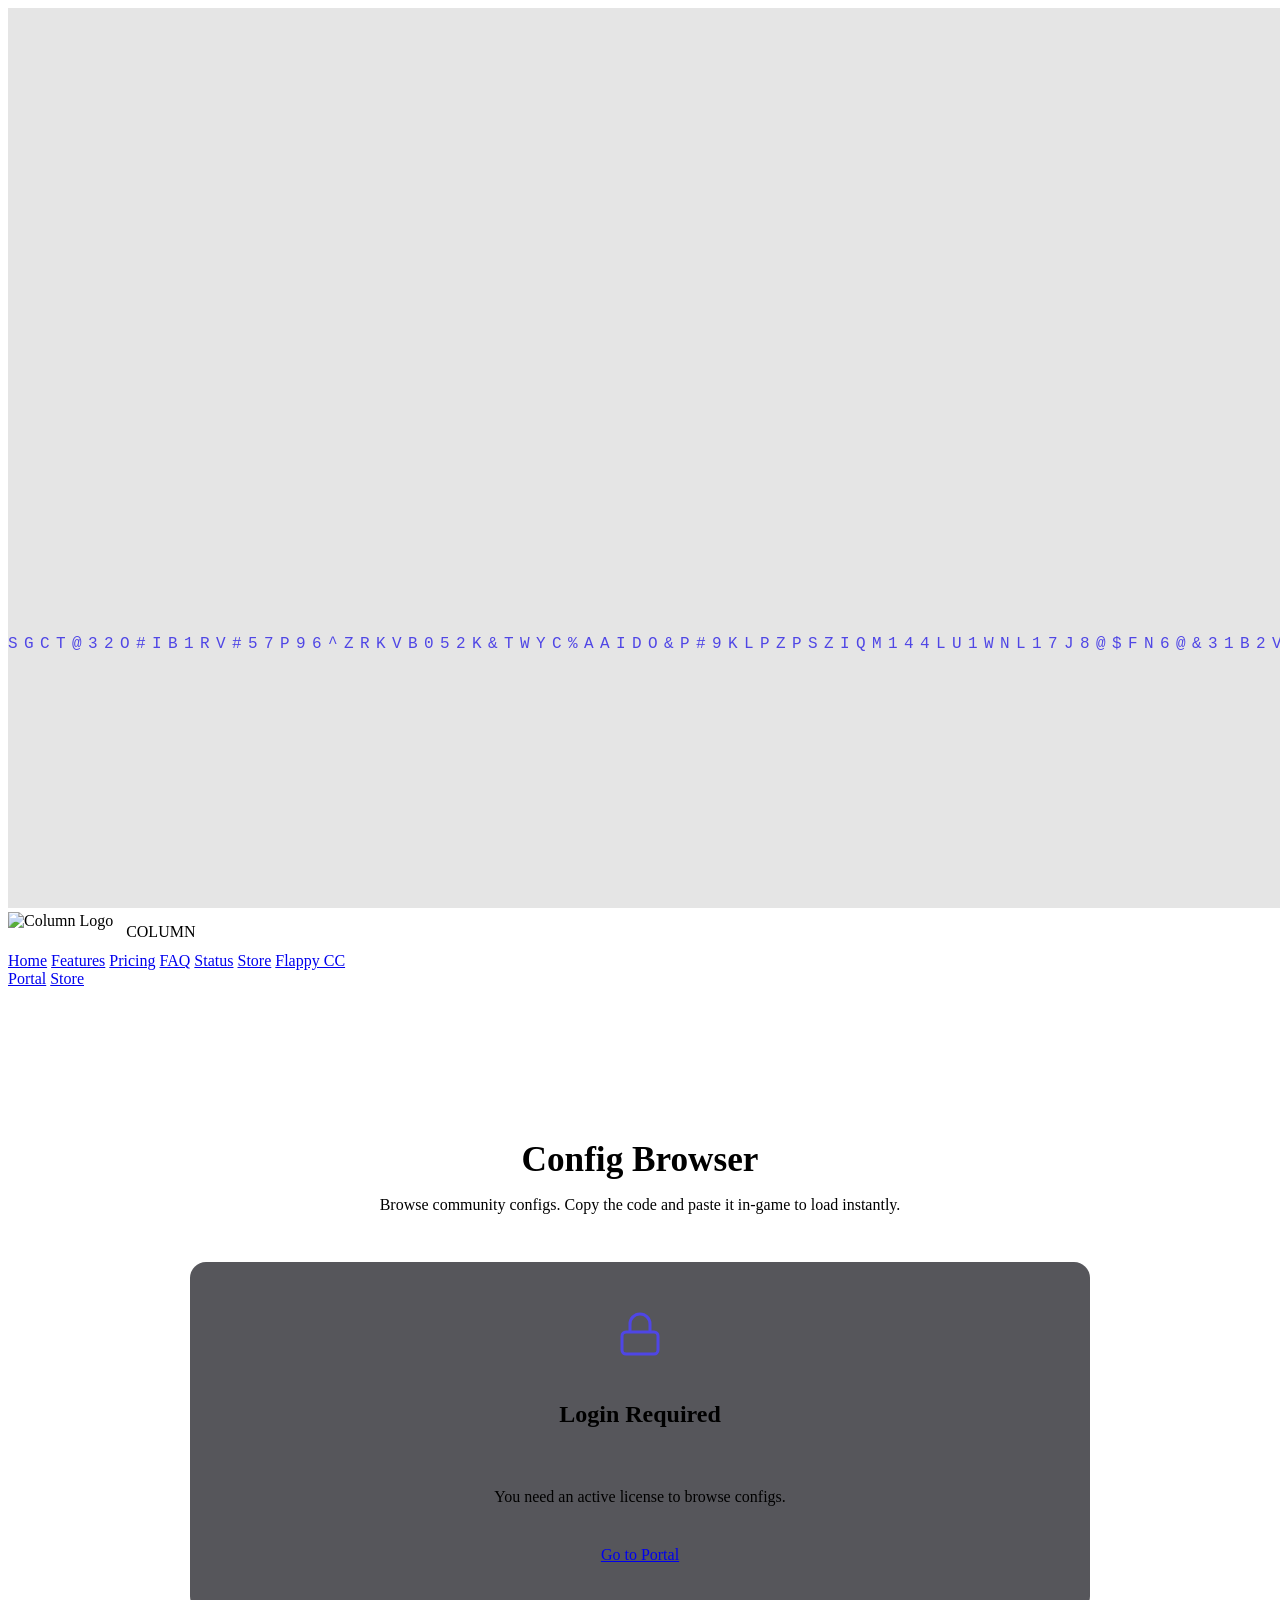
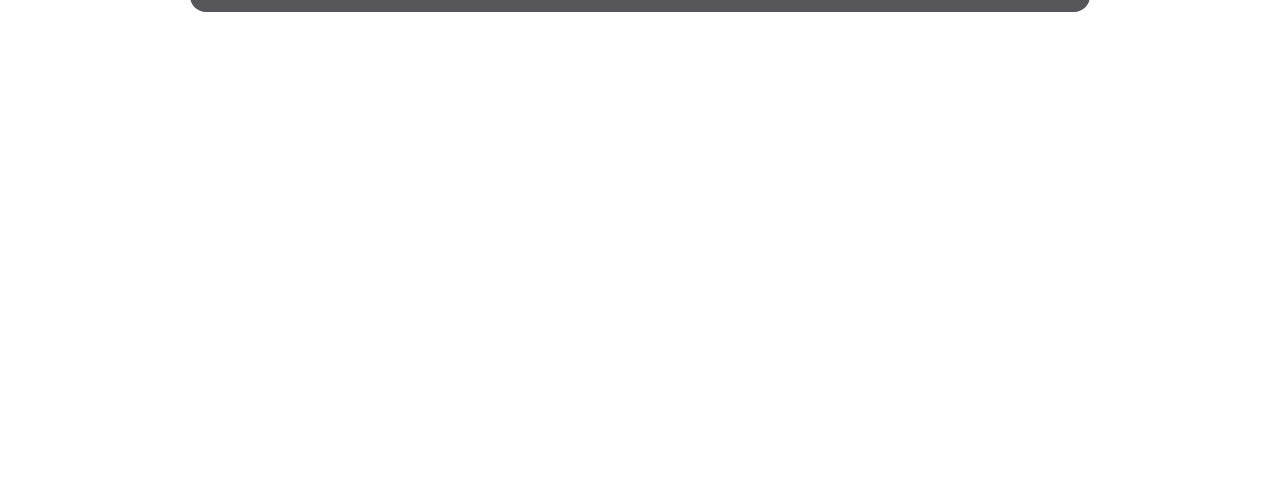
==== commit d98053f5: "Merge remote-tracking branch 'origin/main' # Conflicts: #	configs.html #	login.html #	store.html" ====
--- a/configs.html
+++ b/configs.html
@@ -352,6 +352,7 @@
                 <a href="index.html#faq">FAQ</a>
                 <a href="status.html">Status</a>
                 <a href="store.html">Store</a>
+                <a href="flappy.html">Flappy CC</a>
             </nav>
             <div class="nav-actions">
                 <a href="login.html" class="btn-secondary desktop-only">Portal</a>
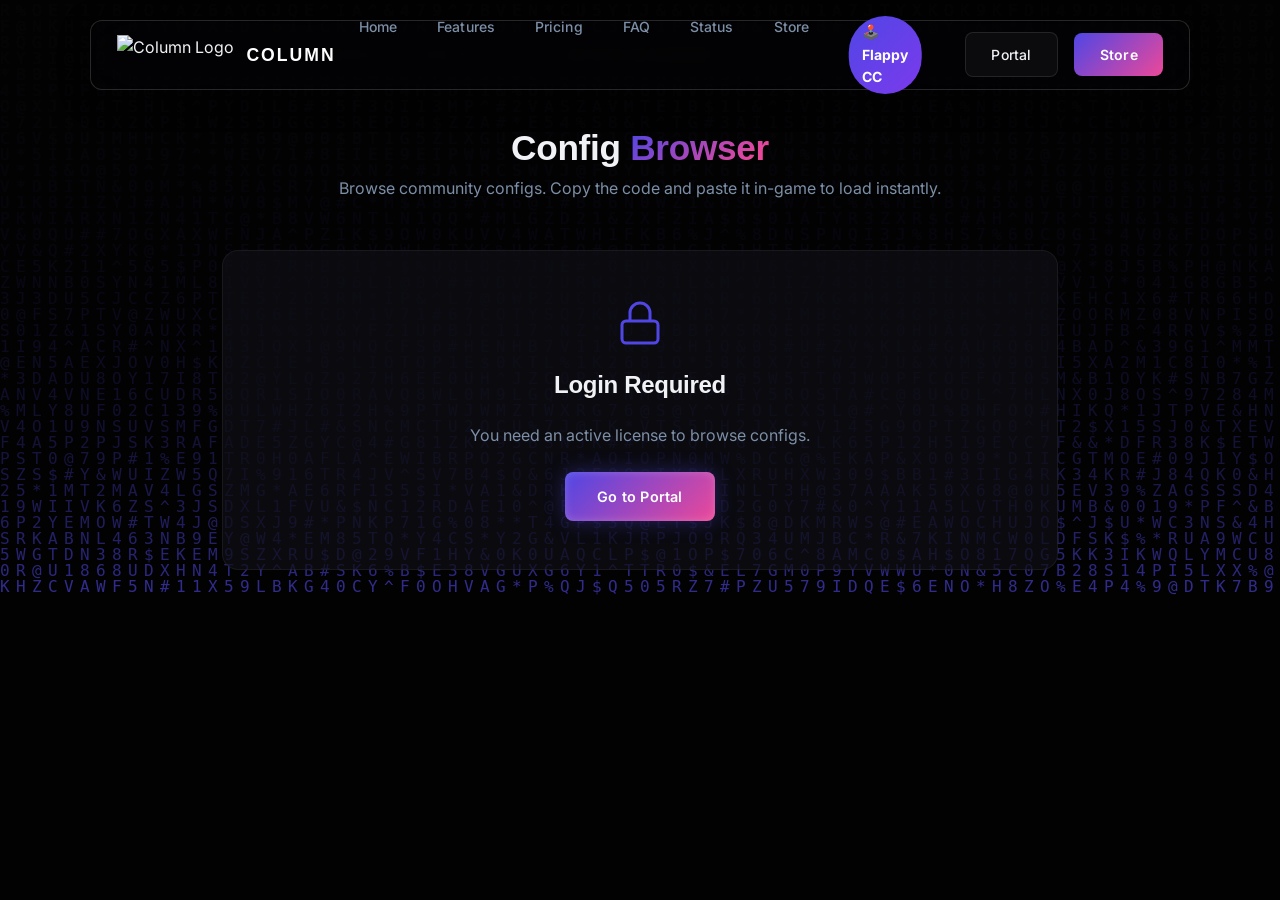
==== commit 1d5b77b5: "Fix Flappy CC frame-rate bug + surface it in nav on all pages - flappy.html: switch the game loop to" ====
--- a/configs.html
+++ b/configs.html
@@ -352,7 +352,7 @@
                 <a href="index.html#faq">FAQ</a>
                 <a href="status.html">Status</a>
                 <a href="store.html">Store</a>
-                <a href="flappy.html">Flappy CC</a>
+                <a href="flappy.html" style="background:linear-gradient(135deg,#4f46e5,#7c3aed);color:#fff;padding:0.35rem 0.8rem;border-radius:999px;font-weight:700;">🕹️ Flappy CC</a>
             </nav>
             <div class="nav-actions">
                 <a href="login.html" class="btn-secondary desktop-only">Portal</a>
--- a/style.css
+++ b/style.css
@@ -0,0 +1,1307 @@
+:root {
+    --bg-color: #050508;
+    --text-main: #f0f2f5;
+    --text-muted: #7c8fa6;
+    --accent-primary: #4f46e5;
+    --accent-secondary: #ec4899;
+    --accent-tertiary: #8b5cf6;
+    --card-bg: rgba(15, 15, 22, 0.45);
+    --card-border: rgba(255, 255, 255, 0.06);
+    --card-border-hover: rgba(255, 255, 255, 0.14);
+    --font-sans: 'Inter', sans-serif;
+    --font-display: 'DM Sans', sans-serif;
+}
+
+* {
+    margin: 0;
+    padding: 0;
+    box-sizing: border-box;
+}
+
+html {
+    scroll-behavior: smooth;
+    scrollbar-color: var(--accent-primary) var(--bg-color);
+}
+
+::-webkit-scrollbar {
+    width: 10px;
+}
+
+::-webkit-scrollbar-track {
+    background: var(--bg-color);
+}
+
+::-webkit-scrollbar-thumb {
+    background: rgba(79, 70, 229, 0.5);
+    border-radius: 5px;
+}
+
+::-webkit-scrollbar-thumb:hover {
+    background: rgba(79, 70, 229, 0.9);
+}
+
+body {
+    background-color: var(--bg-color);
+    color: var(--text-main);
+    font-family: var(--font-sans);
+    line-height: 1.6;
+    overflow-x: hidden;
+    min-height: 100vh;
+    -webkit-font-smoothing: antialiased;
+    -moz-osx-font-smoothing: grayscale;
+    cursor: crosshair;
+}
+
+a, button, .btn-primary, .btn-secondary, .pricing-card, .faq-item {
+    cursor: pointer;
+}
+
+/* Typography */
+h1, h2, h3, h4, .logo {
+    font-family: var(--font-display);
+    line-height: 1.15;
+    letter-spacing: -0.3px;
+}
+
+.text-gradient {
+    background: linear-gradient(135deg, var(--accent-primary), var(--accent-secondary), var(--accent-tertiary));
+    background-size: 200% auto;
+    -webkit-background-clip: text;
+    -webkit-text-fill-color: transparent;
+    animation: shine 5s linear infinite;
+}
+
+@keyframes shine {
+    to {
+        background-position: 200% center;
+    }
+}
+
+/* Ambient Background */
+.ambient-background {
+    position: fixed;
+    top: 0;
+    left: 0;
+    width: 100vw;
+    height: 100vh;
+    z-index: -1;
+    overflow: hidden;
+    pointer-events: none;
+}
+
+#rain-canvas {
+    position: absolute;
+    top: 0;
+    left: 0;
+    width: 100%;
+    height: 100%;
+    opacity: 0.6;
+    z-index: 1;
+}
+
+.glow-orb {
+    position: absolute;
+    border-radius: 50%;
+    filter: blur(120px);
+    opacity: 0.4;
+    animation: float 20s infinite ease-in-out alternate;
+}
+
+.orb-1 {
+    width: 600px;
+    height: 600px;
+    background: var(--accent-primary);
+    top: -200px;
+    left: -100px;
+}
+
+.orb-2 {
+    width: 500px;
+    height: 500px;
+    background: var(--accent-secondary);
+    bottom: -100px;
+    right: -100px;
+    animation-delay: -5s;
+}
+
+.orb-3 {
+    width: 400px;
+    height: 400px;
+    background: var(--accent-tertiary);
+    top: 40%;
+    left: 50%;
+    transform: translate(-50%, -50%);
+    animation-delay: -10s;
+    opacity: 0.2;
+}
+
+@keyframes float {
+    0% { transform: translate(0, 0) scale(1); }
+    50% { transform: translate(50px, 30px) scale(1.1); }
+    100% { transform: translate(-30px, 50px) scale(0.9); }
+}
+
+/* Glassmorphism Utilities */
+.glass-panel {
+    background: var(--card-bg);
+    backdrop-filter: blur(24px);
+    -webkit-backdrop-filter: blur(24px);
+    border: 1px solid var(--card-border);
+    border-radius: 16px;
+    box-shadow: 0 4px 24px rgba(0, 0, 0, 0.15);
+}
+
+/* Navbar */
+.navbar {
+    position: fixed;
+    top: 20px;
+    left: 0;
+    width: 100%;
+    z-index: 100;
+    display: flex;
+    justify-content: center;
+    padding: 0 20px;
+}
+
+.nav-container {
+    position: relative;
+    display: flex;
+    justify-content: space-between;
+    align-items: center;
+    width: 100%;
+    max-width: 1100px;
+    background: rgba(10, 10, 15, 0.15);
+    backdrop-filter: blur(20px);
+    -webkit-backdrop-filter: blur(20px);
+    border: 1px solid rgba(255, 255, 255, 0.15);
+    border-radius: 12px;
+    padding: 0.7rem 1.6rem;
+    box-shadow: 0 8px 32px rgba(0, 0, 0, 0.25);
+}
+
+.logo {
+    font-size: 1.1rem;
+    font-weight: 700;
+    letter-spacing: 2px;
+    color: #fff;
+    text-transform: uppercase;
+}
+
+$css
+.logo-img {
+    height: 60px;
+    width: auto;
+    object-fit: contain;
+    filter: drop-shadow(0 0 10px rgba(255, 255, 255, 0.1));
+    mix-blend-mode: screen; /* Makes the black background completely transparent! */
+}
+
+.nav-links {
+    position: absolute;
+    left: 50%;
+    transform: translateX(-50%);
+    display: flex;
+    gap: 2.5rem;
+}
+
+.nav-links a {
+    color: var(--text-muted);
+    text-decoration: none;
+    font-size: 0.875rem;
+    font-weight: 500;
+    transition: color 0.3s ease;
+    position: relative;
+    letter-spacing: 0.1px;
+}
+
+.nav-links a:hover {
+    color: #fff;
+}
+
+.nav-links a::after {
+    content: '';
+    position: absolute;
+    bottom: -4px;
+    left: 50%;
+    transform: translateX(-50%);
+    width: 0;
+    height: 2px;
+    background: var(--accent-primary);
+    transition: width 0.3s ease;
+    border-radius: 2px;
+}
+
+.nav-links a:hover::after {
+    width: 100%;
+}
+
+.nav-actions {
+    display: flex;
+    align-items: center;
+    gap: 1rem;
+}
+
+.btn-icon {
+    background: rgba(255, 255, 255, 0.05);
+    border: 1px solid rgba(255, 255, 255, 0.1);
+    border-radius: 50%;
+    width: 44px;
+    height: 44px;
+    color: #fff;
+    cursor: pointer;
+    position: relative;
+    display: flex;
+    align-items: center;
+    justify-content: center;
+    transition: all 0.3s ease;
+}
+
+.btn-icon:hover {
+    background: rgba(255, 255, 255, 0.1);
+    transform: scale(1.05);
+}
+
+.badge-count {
+    position: absolute;
+    top: -5px;
+    right: -5px;
+    background: var(--accent-secondary);
+    color: white;
+    font-size: 0.7rem;
+    font-family: var(--font-sans);
+    font-weight: 700;
+    height: 20px;
+    min-width: 20px;
+    border-radius: 10px;
+    display: flex;
+    align-items: center;
+    justify-content: center;
+    padding: 0 6px;
+    box-shadow: 0 2px 5px rgba(0,0,0,0.3);
+}
+
+.mobile-only {
+    display: none;
+}
+
+/* Mobile Menu */
+.mobile-menu {
+    position: fixed;
+    top: 90px;
+    left: 20px;
+    right: 20px;
+    background: rgba(15, 15, 20, 0.95);
+    backdrop-filter: blur(24px);
+    border: 1px solid var(--card-border);
+    border-radius: 24px;
+    display: flex;
+    flex-direction: column;
+    padding: 0;
+    max-height: 0;
+    overflow: hidden;
+    transition: max-height 0.4s cubic-bezier(0.165, 0.84, 0.44, 1), padding 0.4s;
+    z-index: 99;
+    box-shadow: 0 20px 40px rgba(0,0,0,0.5);
+}
+
+.mobile-menu.open {
+    max-height: 400px;
+    padding: 1rem 0;
+}
+
+.mobile-link {
+    padding: 1rem 2rem;
+    color: var(--text-main);
+    text-decoration: none;
+    font-weight: 600;
+    font-size: 1.1rem;
+    border-bottom: 1px solid rgba(255, 255, 255, 0.03);
+}
+
+.mobile-link:last-child {
+    border-bottom: none;
+}
+
+.mobile-link:hover {
+    background: rgba(255, 255, 255, 0.05);
+    color: var(--accent-primary);
+}
+
+/* Buttons */
+.btn-primary {
+    background: linear-gradient(135deg, var(--accent-primary), var(--accent-secondary));
+    padding: 0.65rem 1.6rem;
+    border-radius: 8px;
+    font-family: var(--font-sans);
+    font-weight: 600;
+    font-size: 0.875rem;
+    border: none;
+    color: white !important;
+    cursor: pointer;
+    transition: all 0.3s ease;
+    display: inline-block;
+    text-decoration: none;
+    position: relative;
+    overflow: hidden;
+    z-index: 1;
+    letter-spacing: 0.2px;
+}
+
+.btn-primary::before {
+    content: '';
+    position: absolute;
+    top: 0; left: 0; right: 0; bottom: 0;
+    background: linear-gradient(135deg, var(--accent-secondary), var(--accent-tertiary));
+    z-index: -1;
+    opacity: 0;
+    transition: opacity 0.3s ease;
+}
+
+.btn-primary:hover::before {
+    opacity: 1;
+}
+
+.btn-primary:hover {
+    transform: translateY(-2px);
+    box-shadow: 0 10px 25px rgba(79, 70, 229, 0.4);
+}
+
+.btn-secondary {
+    background: rgba(255, 255, 255, 0.04);
+    padding: 0.65rem 1.6rem;
+    border-radius: 8px;
+    font-family: var(--font-sans);
+    font-weight: 500;
+    font-size: 0.875rem;
+    border: 1px solid rgba(255, 255, 255, 0.1);
+    cursor: pointer;
+    transition: all 0.3s ease;
+    display: inline-block;
+    color: var(--text-main);
+    text-decoration: none;
+    backdrop-filter: blur(10px);
+    letter-spacing: 0.2px;
+}
+
+.btn-secondary:hover {
+    background: rgba(255, 255, 255, 0.1);
+    transform: translateY(-2px);
+    border-color: rgba(255, 255, 255, 0.2);
+}
+
+.btn-large {
+    padding: 0.8rem 2rem;
+    font-size: 0.9rem;
+}
+
+.btn-glow {
+    box-shadow: 0 0 20px rgba(79, 70, 229, 0.4), inset 0 0 10px rgba(255, 255, 255, 0.2);
+}
+
+.btn-block {
+    width: 100%;
+    text-align: center;
+}
+
+/* Hero Section */
+.hero {
+    min-height: auto;
+    display: flex;
+    align-items: center;
+    justify-content: center;
+    padding: 8rem 8% 3rem;
+    max-width: 1400px;
+    margin: 0 auto;
+    position: relative;
+    gap: 4rem;
+    text-align: center;
+    flex-direction: column;
+}
+
+.hero-content {
+    max-width: 700px;
+    width: 100%;
+    display: flex;
+    flex-direction: column;
+    align-items: center;
+}
+
+.pill-badge {
+    background: rgba(255, 255, 255, 0.06);
+    border: 1px solid rgba(255, 255, 255, 0.12);
+    padding: 0.45rem 1.1rem;
+    border-radius: 100px;
+    display: inline-flex;
+    align-items: center;
+    gap: 0.5rem;
+    font-size: 0.8rem;
+    font-weight: 600;
+    letter-spacing: 0.5px;
+    margin-bottom: 1.6rem;
+    backdrop-filter: blur(10px);
+}
+
+.pulse-dot {
+    width: 8px;
+    height: 8px;
+    background: #10b981;
+    border-radius: 50%;
+    box-shadow: 0 0 10px #10b981;
+    animation: pulse-dot 2s infinite;
+}
+
+@keyframes pulse-dot {
+    0% { transform: scale(0.95); box-shadow: 0 0 0 0 rgba(16, 185, 129, 0.7); }
+    70% { transform: scale(1); box-shadow: 0 0 0 6px rgba(16, 185, 129, 0); }
+    100% { transform: scale(0.95); box-shadow: 0 0 0 0 rgba(16, 185, 129, 0); }
+}
+
+.hero-title {
+    font-size: 3.8rem;
+    font-weight: 700;
+    margin-bottom: 1.2rem;
+    letter-spacing: -1.5px;
+    line-height: 1.08;
+}
+
+.hero-subtitle {
+    font-size: 1rem;
+    color: var(--text-muted);
+    margin-bottom: 2.5rem;
+    max-width: 520px;
+    font-weight: 400;
+    line-height: 1.75;
+    font-family: var(--font-sans);
+}
+
+.hero-cta {
+    display: flex;
+    gap: 1rem;
+    flex-wrap: wrap;
+    justify-content: center;
+}
+
+.hero-graphic {
+    display: none;
+}
+
+.floating-element {
+    position: absolute;
+    background: rgba(255, 255, 255, 0.03);
+    border: 1px solid rgba(255, 255, 255, 0.08);
+    border-radius: 20px;
+    backdrop-filter: blur(12px);
+    display: flex;
+    align-items: center;
+    justify-content: center;
+    box-shadow: 0 20px 40px rgba(0,0,0,0.3);
+    animation: float 6s ease-in-out infinite;
+}
+
+.el-1 {
+    width: 100px; height: 100px;
+    top: 10%; right: 10%;
+    animation-delay: 0s;
+}
+
+.el-2 {
+    width: 80px; height: 80px;
+    bottom: 20%; left: 10%;
+    animation-delay: 2s;
+}
+
+/* Sections */
+.features-section, .pricing-section, .faq-section {
+    padding: 4.5rem 8%;
+    max-width: 1400px;
+    margin: 0 auto;
+    position: relative;
+}
+
+.video-preview-section {
+    padding: 1.5rem 8% 4rem;
+    max-width: 1100px;
+    margin: 0 auto;
+}
+
+.video-wrapper {
+    border-radius: 16px;
+    overflow: hidden;
+    border: 1px solid rgba(79, 70, 229, 0.3);
+    box-shadow: 0 0 60px rgba(79, 70, 229, 0.15);
+}
+
+.video-wrapper video {
+    width: 100%;
+    display: block;
+    max-height: 600px;
+    object-fit: cover;
+    background: #050508;
+}
+
+.section-header {
+    text-align: center;
+    margin-bottom: 3.5rem;
+}
+
+.section-title {
+    font-size: 2.2rem;
+    font-weight: 700;
+    margin-bottom: 0.6rem;
+    letter-spacing: -0.5px;
+}
+
+.section-subtitle {
+    color: var(--text-muted);
+    font-size: 0.95rem;
+    font-weight: 400;
+}
+
+/* Features Grid */
+.features-grid {
+    display: grid;
+    grid-template-columns: repeat(auto-fit, minmax(280px, 1fr));
+    gap: 2rem;
+}
+
+.feature-card {
+    padding: 2rem 1.6rem;
+    transition: all 0.4s cubic-bezier(0.175, 0.885, 0.32, 1.275);
+    position: relative;
+    overflow: hidden;
+}
+
+.feature-card::before {
+    content: '';
+    position: absolute;
+    top: 0; left: 0; right: 0; height: 2px;
+    background: linear-gradient(90deg, transparent, var(--accent-primary), transparent);
+    opacity: 0;
+    transition: opacity 0.4s ease;
+}
+
+.feature-card:hover {
+    transform: translateY(-10px);
+    border-color: var(--card-border-hover);
+}
+
+.feature-card:hover::before {
+    opacity: 1;
+}
+
+.feature-icon-wrapper {
+    width: 60px;
+    height: 60px;
+    background: linear-gradient(135deg, rgba(79, 70, 229, 0.2), rgba(236, 72, 153, 0.2));
+    border-radius: 16px;
+    display: flex;
+    align-items: center;
+    justify-content: center;
+    margin-bottom: 1.5rem;
+    border: 1px solid rgba(255, 255, 255, 0.1);
+}
+
+.feature-icon {
+    width: 28px;
+    height: 28px;
+    color: #fff;
+}
+
+.feature-card h3 {
+    font-size: 1rem;
+    margin-bottom: 0.5rem;
+    font-weight: 600;
+    letter-spacing: -0.2px;
+}
+
+.feature-card p {
+    color: var(--text-muted);
+    font-size: 0.875rem;
+    line-height: 1.65;
+}
+
+/* Pricing Grid */
+.pricing-container {
+    display: grid;
+    grid-template-columns: repeat(4, 1fr);
+    gap: 1.5rem;
+    align-items: stretch;
+    padding: 1rem 0;
+}
+
+.pricing-card {
+    position: relative;
+    padding: 2rem 2rem;
+    display: flex;
+    flex-direction: column;
+    height: 100%;
+    transition: transform 0.4s ease, border-color 0.4s ease;
+}
+
+.pricing-card:hover {
+    transform: translateY(-10px);
+    border-color: var(--card-border-hover);
+}
+
+.popular {
+    padding-top: 3.5rem;
+    background: rgba(20, 20, 30, 0.7);
+    border-color: rgba(79, 70, 229, 0.25);
+    box-shadow: 0 20px 50px rgba(0, 0, 0, 0.4), 0 0 0 1px rgba(79, 70, 229, 0.1);
+    z-index: 2;
+}
+
+.popular:hover {
+    transform: translateY(-6px);
+    border-color: rgba(79, 70, 229, 0.5);
+}
+
+.popular-tag {
+    position: absolute;
+    top: 0;
+    left: 50%;
+    transform: translateX(-50%);
+    background: linear-gradient(135deg, var(--accent-primary), var(--accent-secondary));
+    color: white;
+    padding: 0.4rem 1.5rem;
+    border-bottom-left-radius: 12px;
+    border-bottom-right-radius: 12px;
+    font-size: 0.75rem;
+    font-weight: 800;
+    letter-spacing: 1px;
+}
+
+.card-glow {
+    position: absolute;
+    width: 150px;
+    height: 150px;
+    background: var(--accent-primary);
+    filter: blur(80px);
+    border-radius: 50%;
+    opacity: 0;
+    transition: opacity 0.4s ease;
+    pointer-events: none;
+    z-index: 0;
+}
+
+.pricing-card:hover .card-glow {
+    opacity: 0.3;
+}
+
+.popular .card-glow {
+    background: var(--accent-secondary);
+    opacity: 0.6;
+}
+
+.popular:hover .card-glow {
+    opacity: 0.4;
+}
+
+.card-content {
+    position: relative;
+    z-index: 1;
+    display: flex;
+    flex-direction: column;
+    height: 100%;
+}
+
+.plan-header {
+    display: flex;
+    justify-content: space-between;
+    align-items: flex-start;
+    margin-bottom: 1.5rem;
+}
+
+.plan-name {
+    font-size: 1.2rem;
+    font-weight: 700;
+    letter-spacing: -0.2px;
+}
+
+.plan-desc {
+    color: var(--text-muted);
+    font-size: 0.8rem;
+    margin-top: 0.15rem;
+    font-weight: 400;
+}
+
+.plan-icon-badge {
+    background: rgba(255, 255, 255, 0.05);
+    border: 1px solid rgba(255, 255, 255, 0.1);
+    padding: 0.5rem 0.8rem;
+    border-radius: 12px;
+    font-family: var(--font-display);
+    font-weight: 700;
+    font-size: 1rem;
+    color: var(--text-muted);
+}
+
+.plan-icon-badge.accent {
+    background: rgba(79, 70, 229, 0.1);
+    border-color: rgba(79, 70, 229, 0.3);
+    color: var(--accent-primary);
+}
+
+.plan-price {
+    display: flex;
+    align-items: baseline;
+    margin-bottom: 1.5rem;
+}
+
+.currency {
+    font-size: 1rem;
+    font-weight: 500;
+    color: var(--text-muted);
+    align-self: flex-start;
+    padding-top: 0.5rem;
+}
+
+.amount {
+    font-family: var(--font-display);
+    font-size: 2.6rem;
+    font-weight: 700;
+    line-height: 1;
+    color: white;
+    margin: 0 0.1rem;
+    letter-spacing: -1px;
+}
+
+.period {
+    color: var(--text-muted);
+    font-size: 0.85rem;
+    font-weight: 400;
+    align-self: flex-end;
+    padding-bottom: 0.3rem;
+}
+
+.divider {
+    height: 1px;
+    background: var(--card-border);
+    margin: 1.5rem 0;
+}
+
+.plan-features {
+    list-style: none;
+    margin-bottom: 1.5rem;
+    flex-grow: 1;
+}
+
+.plan-features li {
+    display: flex;
+    align-items: center;
+    margin-bottom: 0.65rem;
+    color: #b0bec5;
+    font-size: 0.85rem;
+    font-weight: 400;
+}
+
+.plan-features svg {
+    width: 20px;
+    height: 20px;
+    fill: #10b981;
+    margin-right: 12px;
+    flex-shrink: 0;
+}
+
+.plan-features svg.accent-svg {
+    fill: var(--accent-secondary);
+}
+
+.btn-purchase {
+    width: 100%;
+    background: rgba(255, 255, 255, 0.05);
+    border: 1px solid rgba(255, 255, 255, 0.1);
+    color: rgba(255,255,255,0.8);
+    padding: 0.8rem;
+    border-radius: 10px;
+    font-family: var(--font-sans);
+    font-weight: 500;
+    font-size: 0.875rem;
+    cursor: pointer;
+    transition: all 0.3s ease;
+    margin-top: auto;
+    letter-spacing: 0.2px;
+}
+
+.btn-purchase:hover {
+    background: rgba(255,255,255,0.12);
+    color: #fff;
+    border-color: rgba(255,255,255,0.2);
+}
+
+.popular .btn-purchase {
+    background: linear-gradient(135deg, var(--accent-primary), var(--accent-secondary));
+    border: none;
+    color: white;
+    border-radius: 10px;
+}
+
+.popular .btn-purchase:hover {
+    background: linear-gradient(135deg, var(--accent-secondary), var(--accent-tertiary));
+    box-shadow: 0 10px 20px rgba(79, 70, 229, 0.4);
+    transform: translateY(-2px);
+    color: white;
+}
+
+/* FAQ Accordion */
+.faq-container {
+    max-width: 850px;
+    margin: 0 auto;
+    display: flex;
+    flex-direction: column;
+    gap: 1.2rem;
+}
+
+.faq-item {
+    padding: 0 2rem;
+}
+
+.faq-question {
+    width: 100%;
+    display: flex;
+    justify-content: space-between;
+    align-items: center;
+    background: none;
+    border: none;
+    color: var(--text-main);
+    font-family: var(--font-sans);
+    font-size: 0.9rem;
+    font-weight: 500;
+    padding: 1.2rem 0;
+    cursor: pointer;
+    text-align: left;
+    letter-spacing: 0.1px;
+}
+
+.faq-icon {
+    width: 36px;
+    height: 36px;
+    border-radius: 50%;
+    background: rgba(255, 255, 255, 0.05);
+    display: flex;
+    align-items: center;
+    justify-content: center;
+    transition: all 0.3s ease;
+}
+
+.faq-question .chevron {
+    transition: transform 0.4s cubic-bezier(0.175, 0.885, 0.32, 1.275);
+}
+
+.faq-question.active .faq-icon {
+    background: var(--accent-primary);
+}
+
+.faq-question.active .chevron {
+    transform: rotate(180deg);
+}
+
+.faq-answer {
+    max-height: 0;
+    overflow: hidden;
+    transition: max-height 0.4s ease;
+}
+
+.faq-answer-inner {
+    padding-bottom: 1.2rem;
+    color: var(--text-muted);
+    font-size: 0.875rem;
+    line-height: 1.75;
+    font-weight: 400;
+}
+
+/* Cart Sidebar */
+.cart-sidebar {
+    position: fixed;
+    top: 0;
+    right: -450px;
+    width: 450px;
+    max-width: 100vw;
+    height: 100vh;
+    background: rgba(10, 10, 15, 0.85);
+    backdrop-filter: blur(40px);
+    -webkit-backdrop-filter: blur(40px);
+    border-left: 1px solid var(--card-border);
+    z-index: 1000;
+    transition: right 0.5s cubic-bezier(0.19, 1, 0.22, 1);
+    display: flex;
+    flex-direction: column;
+    box-shadow: -20px 0 50px rgba(0, 0, 0, 0.5);
+}
+
+.cart-sidebar.open {
+    right: 0;
+}
+
+.cart-overlay {
+    position: fixed;
+    top: 0;
+    left: 0;
+    width: 100%;
+    height: 100%;
+    background: rgba(0, 0, 0, 0.7);
+    backdrop-filter: blur(5px);
+    z-index: 999;
+    opacity: 0;
+    visibility: hidden;
+    transition: all 0.4s ease;
+}
+
+.cart-overlay.show {
+    opacity: 1;
+    visibility: visible;
+}
+
+.cart-header {
+    display: flex;
+    justify-content: space-between;
+    align-items: center;
+    padding: 2rem;
+    border-bottom: 1px solid var(--card-border);
+}
+
+.cart-header h2 {
+    font-size: 1.1rem;
+    letter-spacing: 0;
+    font-weight: 600;
+    font-family: var(--font-sans);
+}
+
+.cart-items {
+    flex-grow: 1;
+    padding: 2rem;
+    overflow-y: auto;
+    display: flex;
+    flex-direction: column;
+    gap: 1.2rem;
+}
+
+.empty-cart-msg {
+    color: var(--text-muted);
+    text-align: center;
+    margin-top: 3rem;
+    font-size: 1.1rem;
+}
+
+.cart-item {
+    background: rgba(255, 255, 255, 0.02);
+    border: 1px solid var(--card-border);
+    border-radius: 16px;
+    padding: 1.2rem;
+    display: flex;
+    justify-content: space-between;
+    align-items: center;
+}
+
+.cart-item-info h4 {
+    font-size: 0.9rem;
+    font-weight: 600;
+    margin-bottom: 0.2rem;
+    font-family: var(--font-sans);
+}
+
+.cart-item-info p {
+    color: var(--accent-primary);
+    font-weight: 700;
+}
+
+.cart-item-actions {
+    display: flex;
+    align-items: center;
+    gap: 0.8rem;
+    background: rgba(255, 255, 255, 0.05);
+    padding: 0.3rem;
+    border-radius: 100px;
+}
+
+.qty-btn {
+    background: transparent;
+    border: none;
+    color: white;
+    width: 28px;
+    height: 28px;
+    border-radius: 50%;
+    cursor: pointer;
+    display: flex;
+    align-items: center;
+    justify-content: center;
+    font-size: 1.2rem;
+    transition: background 0.2s;
+}
+
+.qty-btn:hover {
+    background: rgba(255, 255, 255, 0.1);
+}
+
+.item-qty {
+    font-weight: 700;
+    width: 20px;
+    text-align: center;
+}
+
+.cart-footer {
+    padding: 2rem;
+    border-top: 1px solid var(--card-border);
+    background: rgba(0, 0, 0, 0.3);
+}
+
+.cart-total {
+    display: flex;
+    justify-content: space-between;
+    align-items: center;
+    font-size: 1rem;
+    font-weight: 700;
+    margin-bottom: 1rem;
+    font-family: var(--font-sans);
+}
+
+.btn-checkout {
+    padding: 1.2rem;
+    font-size: 1.1rem;
+}
+
+/* Toasts */
+.toast-container {
+    position: fixed;
+    bottom: 30px;
+    right: 30px;
+    z-index: 1100;
+    display: flex;
+    flex-direction: column;
+    gap: 10px;
+}
+
+.toast {
+    background: rgba(20, 20, 30, 0.95);
+    backdrop-filter: blur(10px);
+    border: 1px solid rgba(255, 255, 255, 0.1);
+    border-left: 4px solid var(--accent-primary);
+    color: white;
+    padding: 1rem 1.5rem;
+    border-radius: 12px;
+    box-shadow: 0 10px 30px rgba(0, 0, 0, 0.4);
+    display: flex;
+    align-items: center;
+    gap: 1rem;
+    transform: translateX(120%);
+    transition: transform 0.4s cubic-bezier(0.175, 0.885, 0.32, 1.275);
+    font-weight: 500;
+}
+
+.toast.show {
+    transform: translateX(0);
+}
+
+/* Footer */
+footer {
+    border-top: 1px solid var(--card-border);
+    padding: 4rem 8% 2rem;
+    background: rgba(5, 5, 8, 0.8);
+    backdrop-filter: blur(20px);
+}
+
+.footer-container {
+    max-width: 1400px;
+    margin: 0 auto;
+}
+
+.footer-top {
+    display: grid;
+    grid-template-columns: 2fr 1fr 1fr 1fr;
+    gap: 4rem;
+    margin-bottom: 4rem;
+}
+
+.footer-brand p {
+    color: var(--text-muted);
+    margin-top: 0.8rem;
+    max-width: 280px;
+    font-size: 0.85rem;
+    line-height: 1.6;
+}
+
+.footer-links h4 {
+    font-size: 0.8rem;
+    margin-bottom: 1.2rem;
+    color: #fff;
+    letter-spacing: 1.5px;
+    text-transform: uppercase;
+    font-weight: 600;
+    font-family: var(--font-sans);
+}
+
+.footer-links a {
+    display: block;
+    color: var(--text-muted);
+    text-decoration: none;
+    margin-bottom: 0.7rem;
+    font-size: 0.85rem;
+    transition: color 0.3s;
+}
+
+.footer-links a:hover {
+    color: var(--accent-primary);
+}
+
+.footer-bottom {
+    border-top: 1px solid var(--card-border);
+    padding-top: 2rem;
+    text-align: center;
+    color: var(--text-muted);
+    font-size: 0.9rem;
+}
+
+/* Responsive Design */
+@media (max-width: 1024px) {
+    .hero {
+        padding: 0 6%;
+    }
+
+    .hero-title {
+        font-size: 2.8rem;
+    }
+
+    .pricing-container {
+        grid-template-columns: 1fr;
+        max-width: 400px;
+        margin: 0 auto;
+    }
+
+    .popular {
+        transform: scale(1);
+    }
+
+    .popular:hover {
+        transform: translateY(-6px);
+    }
+
+    .footer-top {
+        grid-template-columns: 1fr;
+        gap: 2rem;
+        text-align: center;
+    }
+
+    .footer-brand p {
+        margin: 0.8rem auto;
+    }
+}
+
+@media (max-width: 768px) {
+    .desktop-only {
+        display: none;
+    }
+    
+    .mobile-only {
+        display: flex;
+    }
+    
+    .nav-links {
+        display: none;
+    }
+    
+    .hero-title {
+        font-size: 2.2rem;
+        letter-spacing: -1px;
+    }
+    
+    .section-title {
+        font-size: 1.8rem;
+    }
+    
+    .pricing-container {
+        grid-template-columns: 1fr;
+        max-width: 450px;
+        margin: 0 auto;
+    }
+    
+    .features-grid {
+        grid-template-columns: 1fr;
+        gap: 1rem;
+    }
+    
+    .cart-sidebar {
+        width: 100%;
+        right: -100%;
+    }
+}
+
+/* Extra small mobile (iPhone, etc) */
+@media (max-width: 480px) {
+    .hero {
+        padding: 0 5%;
+    }
+    
+    .hero-title {
+        font-size: 1.85rem;
+        letter-spacing: -0.5px;
+    }
+    
+    .hero-subtitle {
+        font-size: 0.9rem;
+        margin-bottom: 2rem;
+    }
+    
+    .pill-badge {
+        font-size: 0.75rem;
+        padding: 0.35rem 0.9rem;
+    }
+    
+    .section-title {
+        font-size: 1.6rem;
+    }
+    
+    .features-grid {
+        grid-template-columns: 1fr;
+    }
+    
+    .pricing-card {
+        padding: 1.5rem 1.2rem;
+    }
+    
+    .amount {
+        font-size: 2.2rem;
+    }
+    
+    .nav-container {
+        padding: 0.6rem 1.2rem;
+    }
+    
+    .faq-question {
+        font-size: 0.85rem;
+    }
+}
+
+/* Ultrawide Screens */
+@media (min-width: 1600px) {
+    .hero {
+        max-width: 1800px;
+    }
+    
+    .hero-content {
+        max-width: 900px;
+    }
+    
+    .hero-title {
+        font-size: 5.2rem;
+    }
+    
+    .hero-subtitle {
+        font-size: 1.2rem;
+        max-width: 700px;
+    }
+    
+    .nav-container, .features-section, .pricing-section, .faq-section, .footer-container {
+        max-width: 1600px;
+    }
+    
+    .features-grid {
+        grid-template-columns: repeat(4, 1fr);
+        gap: 3rem;
+    }
+    
+    .pricing-container {
+        max-width: 1300px;
+        margin: 0 auto;
+        gap: 3rem;
+    }
+}
